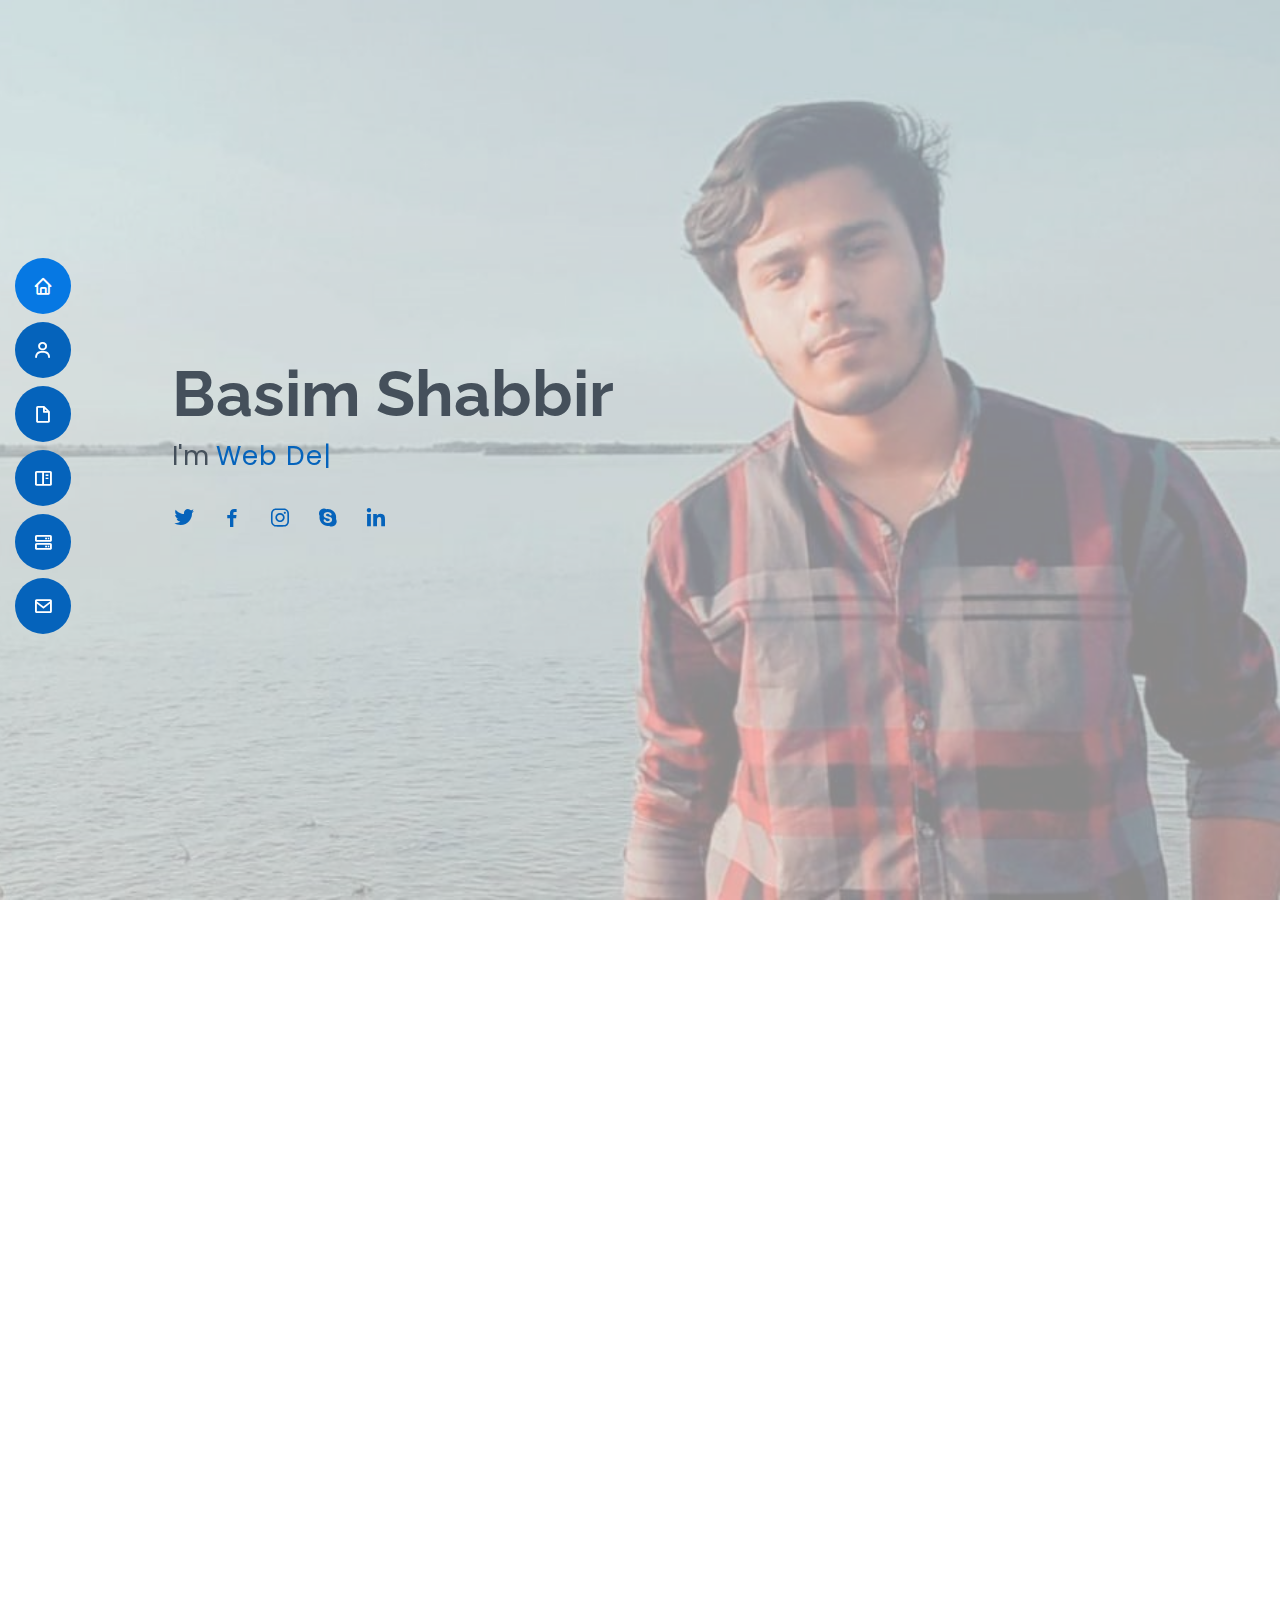
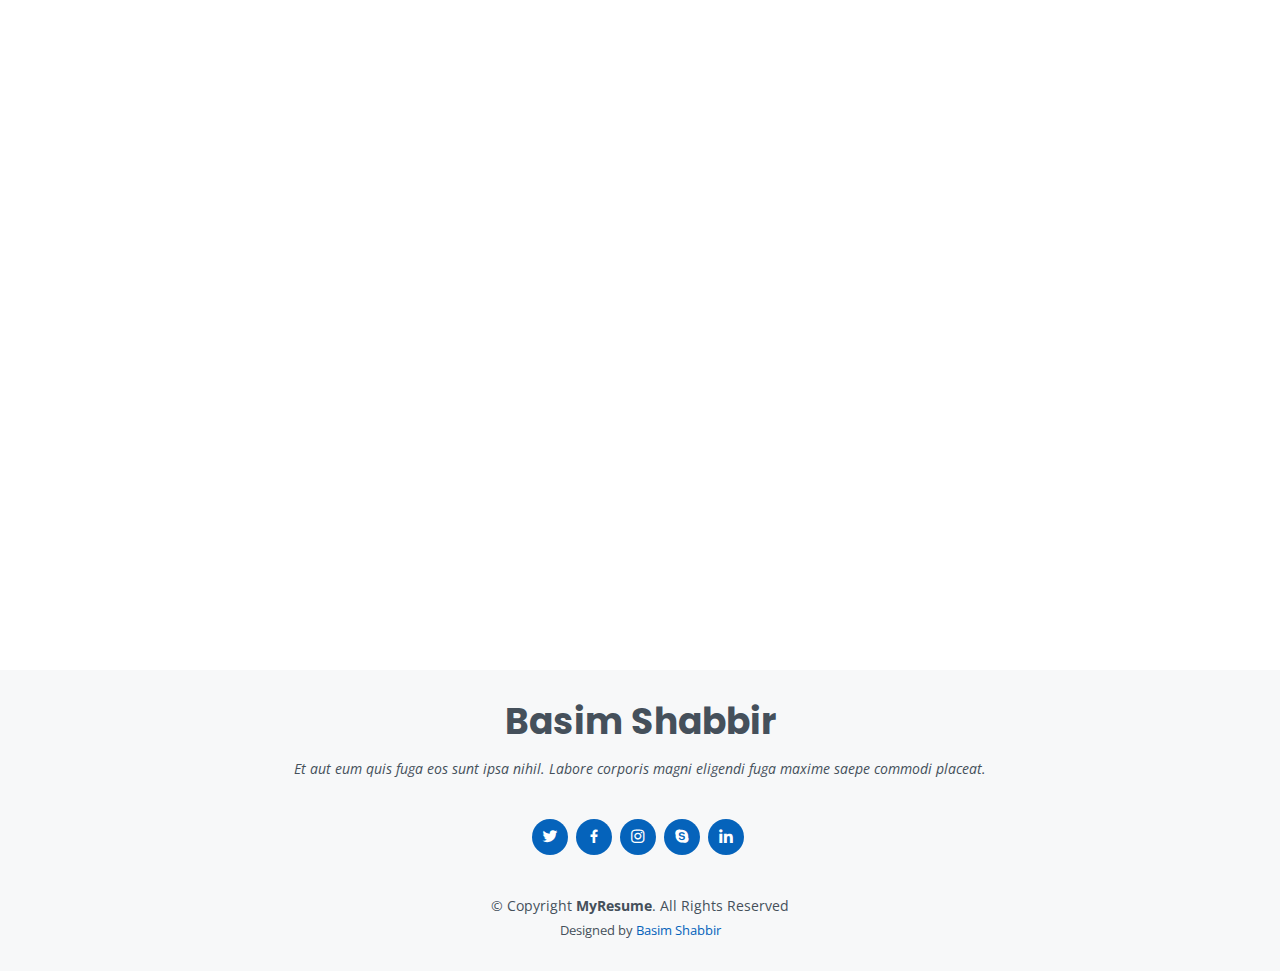
==== index.html @ b1218667 "initial commit" ====
<!DOCTYPE html>
<html lang="en">
  <head>
    <meta charset="utf-8" />
    <meta content="width=device-width, initial-scale=1.0" name="viewport" />

    <title>MyResume</title>
    <meta content="" name="description" />
    <meta content="" name="keywords" />

    <!-- Favicons -->
    <link href="assets/img/favicon.png" rel="icon" />
    <link href="assets/img/apple-touch-icon.png" rel="apple-touch-icon" />

    <!-- Google Fonts -->
    <link
      href="https://fonts.googleapis.com/css?family=Open+Sans:300,300i,400,400i,600,600i,700,700i|Raleway:300,300i,400,400i,500,500i,600,600i,700,700i|Poppins:300,300i,400,400i,500,500i,600,600i,700,700i"
      rel="stylesheet"
    />

    <!-- Vendor CSS Files -->
    <link href="assets/vendor/aos/aos.css" rel="stylesheet" />
    <link
      href="assets/vendor/bootstrap/css/bootstrap.min.css"
      rel="stylesheet"
    />
    <link
      href="assets/vendor/bootstrap-icons/bootstrap-icons.css"
      rel="stylesheet"
    />
    <link href="assets/vendor/boxicons/css/boxicons.min.css" rel="stylesheet" />
    <link
      href="assets/vendor/glightbox/css/glightbox.min.css"
      rel="stylesheet"
    />
    <link href="assets/vendor/swiper/swiper-bundle.min.css" rel="stylesheet" />

    <!-- Template Main CSS File -->
    <link href="assets/css/style.css" rel="stylesheet" />
  </head>

  <body>
    <!-- ======= Mobile nav toggle button ======= -->
    <!-- <button type="button" class="mobile-nav-toggle d-xl-none"><i class="bi bi-list mobile-nav-toggle"></i></button> -->
    <i class="bi bi-list mobile-nav-toggle d-lg-none"></i>
    <!-- ======= Header ======= -->
    <header id="header" class="d-flex flex-column justify-content-center">
      <nav id="navbar" class="navbar nav-menu">
        <ul>
          <li>
            <a href="#hero" class="nav-link scrollto active"
              ><i class="bx bx-home"></i> <span>Home</span></a
            >
          </li>
          <li>
            <a href="#about" class="nav-link scrollto"
              ><i class="bx bx-user"></i> <span>About</span></a
            >
          </li>
          <li>
            <a href="#resume" class="nav-link scrollto"
              ><i class="bx bx-file-blank"></i> <span>Resume</span></a
            >
          </li>
          <li>
            <a href="#portfolio" class="nav-link scrollto"
              ><i class="bx bx-book-content"></i> <span>Portfolio</span></a
            >
          </li>
          <li>
            <a href="#services" class="nav-link scrollto"
              ><i class="bx bx-server"></i> <span>Services</span></a
            >
          </li>
          <li>
            <a href="#contact" class="nav-link scrollto"
              ><i class="bx bx-envelope"></i> <span>Contact</span></a
            >
          </li>
        </ul>
      </nav>
      <!-- .nav-menu -->
    </header>
    <!-- End Header -->

    <!-- ======= Hero Section ======= -->
    <section id="hero" class="d-flex flex-column justify-content-center">
      <div class="container" data-aos="zoom-in" data-aos-delay="100">
        <h1>Basim Shabbir</h1>
        <p>
          I'm
          <span
            class="typed"
            data-typed-items="Web Designer., App Developer., Digital Marketer., Freelancer."
          ></span>
        </p>
        <div class="social-links">
          <a href="#" class="twitter"><i class="bx bxl-twitter"></i></a>
          <a href="#" class="facebook"><i class="bx bxl-facebook"></i></a>
          <a href="#" class="instagram"><i class="bx bxl-instagram"></i></a>
          <a href="#" class="google-plus"><i class="bx bxl-skype"></i></a>
          <a href="#" class="linkedin"><i class="bx bxl-linkedin"></i></a>
        </div>
      </div>
    </section>
    <!-- End Hero -->

    <main id="main">
      <!-- ======= About Section ======= -->
      <section id="about" class="about">
        <div class="container" data-aos="fade-up">
          <div class="section-title">
            <h2>About</h2>
            <p>
              Magnam dolores commodi suscipit. Necessitatibus eius consequatur
              ex aliquid fuga eum quidem. Sit sint consectetur velit. Quisquam
              quos quisquam cupiditate. Et nemo qui impedit suscipit alias ea.
              Quia fugiat sit in iste officiis commodi quidem hic quas.
            </p>
          </div>

          <div class="row">
            <div class="col-lg-4">
              <img src="assets/img/profile-img.jpg" class="img-fluid" alt="" />
            </div>
            <div class="col-lg-8 pt-4 pt-lg-0 content">
              <h3>App Developer &amp; Web Designer.</h3>
              <p class="fst-italic">
                Lorem ipsum dolor sit amet, consectetur adipiscing elit, sed do
                eiusmod tempor incididunt ut labore et dolore magna aliqua.
              </p>
              <div class="row">
                <div class="col-lg-6">
                  <ul>
                    <li>
                      <i class="bi bi-chevron-right"></i>
                      <strong>Birthday:</strong> <span>7 Nov 2002</span>
                    </li>
                    <li>
                      <i class="bi bi-chevron-right"></i>
                      <strong>Email:</strong> <span>mbasim465@gmail.com</span>
                    </li>
                    <li>
                      <i class="bi bi-chevron-right"></i>
                      <strong>Phone:</strong> <span>+92 3013438043</span>
                    </li>
                    <li>
                      <i class="bi bi-chevron-right"></i>
                      <strong>City:</strong> <span>R.Y.K, Pakistan</span>
                    </li>
                  </ul>
                </div>
                <div class="col-lg-6">
                  <ul>
                    <li>
                      <i class="bi bi-chevron-right"></i> <strong>Age:</strong>
                      <span>21</span>
                    </li>
                    <li>
                      <i class="bi bi-chevron-right"></i>
                      <strong>Degree:</strong> <span>ADCS</span>
                    </li>
                    <!-- <li><i class="bi bi-chevron-right"></i> <strong>PhEmailone:</strong> <span>email@example.com</span></li>  -->
                    <li>
                      <i class="bi bi-chevron-right"></i>
                      <strong>Freelance:</strong> <span>Available</span>
                    </li>
                  </ul>
                </div>
              </div>
              <p>
                Officiis eligendi itaque labore et dolorum mollitia officiis
                optio vero. Quisquam sunt adipisci omnis et ut. Nulla
                accusantium dolor incidunt officia tempore. Et eius omnis.
                Cupiditate ut dicta maxime officiis quidem quia. Sed et
                consectetur qui quia repellendus itaque neque. Aliquid amet
                quidem ut quaerat cupiditate. Ab et eum qui repellendus omnis
                culpa magni laudantium dolores.
              </p>
            </div>
          </div>
        </div>
      </section>
      <!-- End About Section -->

      <!-- ======= Facts Section ======= -->
      <section id="facts" class="facts">
        <div class="container" data-aos="fade-up">
          <div class="section-title">
            <h2>Facts</h2>
            <p>
              Magnam dolores commodi suscipit. Necessitatibus eius consequatur
              ex aliquid fuga eum quidem. Sit sint consectetur velit. Quisquam
              quos quisquam cupiditate. Et nemo qui impedit suscipit alias ea.
              Quia fugiat sit in iste officiis commodi quidem hic quas.
            </p>
          </div>

          <div class="row">
            <div class="col-lg-3 col-md-6">
              <div class="count-box">
                <i class="bi bi-emoji-smile"></i>
                <span
                  data-purecounter-start="0"
                  data-purecounter-end="232"
                  data-purecounter-duration="1"
                  class="purecounter"
                ></span>
                <p>Happy Clients</p>
              </div>
            </div>

            <div class="col-lg-3 col-md-6 mt-5 mt-md-0">
              <div class="count-box">
                <i class="bi bi-journal-richtext"></i>
                <span
                  data-purecounter-start="0"
                  data-purecounter-end="521"
                  data-purecounter-duration="1"
                  class="purecounter"
                ></span>
                <p>Projects</p>
              </div>
            </div>

            <div class="col-lg-3 col-md-6 mt-5 mt-lg-0">
              <div class="count-box">
                <i class="bi bi-headset"></i>
                <span
                  data-purecounter-start="0"
                  data-purecounter-end="1463"
                  data-purecounter-duration="1"
                  class="purecounter"
                ></span>
                <p>Hours Of Support</p>
              </div>
            </div>

            <div class="col-lg-3 col-md-6 mt-5 mt-lg-0">
              <div class="count-box">
                <i class="bi bi-award"></i>
                <span
                  data-purecounter-start="0"
                  data-purecounter-end="25"
                  data-purecounter-duration="1"
                  class="purecounter"
                ></span>
                <p>Awards</p>
              </div>
            </div>
          </div>
        </div>
      </section>
      <!-- End Facts Section -->

      <!-- ======= Skills Section ======= -->
      <section id="skills" class="skills section-bg">
        <div class="container" data-aos="fade-up">
          <div class="section-title">
            <h2>Skills</h2>
            <p>
              Magnam dolores commodi suscipit. Necessitatibus eius consequatur
              ex aliquid fuga eum quidem. Sit sint consectetur velit. Quisquam
              quos quisquam cupiditate. Et nemo qui impedit suscipit alias ea.
              Quia fugiat sit in iste officiis commodi quidem hic quas.
            </p>
          </div>

          <div class="row skills-content">
            <div class="col-lg-12">
              <div class="progress">
                <span class="skill">HTML <i class="val">100%</i></span>
                <div class="progress-bar-wrap">
                  <div
                    class="progress-bar"
                    role="progressbar"
                    aria-valuenow="100"
                    aria-valuemin="0"
                    aria-valuemax="100"
                  ></div>
                </div>
              </div>

              <div class="progress">
                <span class="skill">CSS <i class="val">80%</i></span>
                <div class="progress-bar-wrap">
                  <div
                    class="progress-bar"
                    role="progressbar"
                    aria-valuenow="80"
                    aria-valuemin="0"
                    aria-valuemax="100"
                  ></div>
                </div>
              </div>

              <div class="progress">
                <span class="skill">JavaScript <i class="val">65%</i></span>
                <div class="progress-bar-wrap">
                  <div
                    class="progress-bar"
                    role="progressbar"
                    aria-valuenow="65"
                    aria-valuemin="0"
                    aria-valuemax="100"
                  ></div>
                </div>
              </div>
            </div>
            <!--
          <div class="col-lg-6">

            <div class="progress">
              <span class="skill">PHP <i class="val">80%</i></span>
              <div class="progress-bar-wrap">
                <div class="progress-bar" role="progressbar" aria-valuenow="80" aria-valuemin="0" aria-valuemax="100"></div>
              </div>
            </div>

            <div class="progress">
              <span class="skill">WordPress/CMS <i class="val">90%</i></span>
              <div class="progress-bar-wrap">
                <div class="progress-bar" role="progressbar" aria-valuenow="90" aria-valuemin="0" aria-valuemax="100"></div>
              </div>
            </div>

            <div class="progress">
              <span class="skill">Photoshop <i class="val">55%</i></span>
              <div class="progress-bar-wrap">
                <div class="progress-bar" role="progressbar" aria-valuenow="55" aria-valuemin="0" aria-valuemax="100"></div>
              </div>
            </div>

          </div>
        -->
          </div>
        </div>
      </section>
      <!-- End Skills Section -->

      <!-- ======= Resume Section ======= -->
      <section id="resume" class="resume">
        <div class="container" data-aos="fade-up">
          <div class="section-title">
            <h2>Resume</h2>
            <p>
              Magnam dolores commodi suscipit. Necessitatibus eius consequatur
              ex aliquid fuga eum quidem. Sit sint consectetur velit. Quisquam
              quos quisquam cupiditate. Et nemo qui impedit suscipit alias ea.
              Quia fugiat sit in iste officiis commodi quidem hic quas.
            </p>
          </div>

          <div class="row">
            <div class="col-lg-6">
              <h3 class="resume-title">Sumary</h3>
              <div class="resume-item pb-0">
                <h4>Basim Shabbir</h4>
                <p>
                  <em
                    >Innovative and deadline-driven App Developer with 1.5+
                    years of experience designing and developing user-centered
                    digital/print marketing material from initial concept to
                    final, polished deliverable.</em
                  >
                </p>
                <ul>
                  <li>Gulshan-e-Usman, R.Y.K, Pakistan</li>
                  <li>+92 3013438043</li>
                  <li>mbasim465@gmail.com</li>
                </ul>
              </div>

              <h3 class="resume-title">Education</h3>
              <div class="resume-item">
                <h4>Master of App Dev. &amp; Web Design</h4>
                <h5>2024 - 2025</h5>
                <p><em>NGS Technologies, R.Y.K, Pakistan</em></p>
                <p>
                  Qui deserunt veniam. Et sed aliquam labore tempore sed
                  quisquam iusto autem sit. Ea vero voluptatum qui ut
                  dignissimos deleniti nerada porti sand markend
                </p>
              </div>
              <div class="resume-item">
                <h4>Bachelor of App Dev. &amp; Web Design</h4>
                <h5>2020 - 2024</h5>
                <p><em>NGS Technologies, R.Y.K, Pakistan</em></p>
                <p>
                  Quia nobis sequi est occaecati aut. Repudiandae et iusto quae
                  reiciendis et quis Eius vel ratione eius unde vitae rerum
                  voluptates asperiores voluptatem Earum molestiae consequatur
                  neque etlon sader mart dila
                </p>
              </div>
            </div>
            <div class="col-lg-6">
              <h3 class="resume-title">Professional Experience</h3>
              <div class="resume-item">
                <h4>Senior App Dev. specialist</h4>
                <h5>2024 - Present</h5>
                <p><em>ICR, R.Y.K, Pakistan </em></p>
                <ul>
                  <li>
                    Lead in the design, development, and implementation of the
                    app, layout, and production communication materials
                  </li>
                  <li>
                    Delegate tasks to the 7 members of the dev. team and provide
                    counsel on all aspects of the project.
                  </li>
                  <li>
                    Supervise the assessment of all app materials in order to
                    ensure quality and accuracy of the project
                  </li>
                  <li>
                    Oversee the efficient use of production project budgets
                    ranging from $2,000 - $25,000
                  </li>
                </ul>
              </div>
              <div class="resume-item">
                <h4>App Dev. specialist</h4>
                <h5>2022 - 2023</h5>
                <p><em>ICR, R.Y.K, Pakistan</em></p>
                <ul>
                  <li>
                    Developed numerous programs (logos, brochures,infographics,
                    presentations, and advertisements).
                  </li>
                  <li>
                    Managed up to 5 projects or tasks at a given time while
                    under pressure
                  </li>
                  <li>
                    Recommended and consulted with clients on the most
                    appropriate app design
                  </li>
                  <li>
                    Created 4+ programs presentations and proposals a month for
                    clients and account managers
                  </li>
                </ul>
              </div>
            </div>
          </div>
        </div>
      </section>
      <!-- End Resume Section -->

      <!-- ======= Portfolio Section ======= -->
      <section id="portfolio" class="portfolio section-bg">
        <div class="container" data-aos="fade-up">
          <div class="section-title">
            <h2>Portfolio</h2>
            <p>
              Magnam dolores commodi suscipit. Necessitatibus eius consequatur
              ex aliquid fuga eum quidem. Sit sint consectetur velit. Quisquam
              quos quisquam cupiditate. Et nemo qui impedit suscipit alias ea.
              Quia fugiat sit in iste officiis commodi quidem hic quas.
            </p>
          </div>

          <div class="row">
            <div
              class="col-lg-12 d-flex justify-content-center"
              data-aos="fade-up"
              data-aos-delay="100"
            >
              <ul id="portfolio-flters">
                <li data-filter="*" class="filter-active">All</li>
                <li data-filter=".filter-app">App</li>
                <li data-filter=".filter-card">Card</li>
                <li data-filter=".filter-web">Web</li>
              </ul>
            </div>
          </div>

          <div
            class="row portfolio-container"
            data-aos="fade-up"
            data-aos-delay="200"
          >
            <div class="col-lg-4 col-md-6 portfolio-item filter-app">
              <div class="portfolio-wrap">
                <img
                  src="assets/img/portfolio/portfolio-1.jpg"
                  class="img-fluid"
                  alt=""
                />
                <div class="portfolio-info">
                  <h4>App 1</h4>
                  <p>App</p>
                  <div class="portfolio-links">
                    <a
                      href="assets/img/portfolio/portfolio-1.jpg"
                      data-gallery="portfolioGallery"
                      class="portfolio-lightbox"
                      title="App 1"
                      ><i class="bx bx-plus"></i
                    ></a>
                    <a
                      href="portfolio-details.html"
                      class="portfolio-details-lightbox"
                      data-glightbox="type: external"
                      title="Portfolio Details"
                      ><i class="bx bx-link"></i
                    ></a>
                  </div>
                </div>
              </div>
            </div>

            <div class="col-lg-4 col-md-6 portfolio-item filter-web">
              <div class="portfolio-wrap">
                <img
                  src="assets/img/portfolio/portfolio-2.jpg"
                  class="img-fluid"
                  alt=""
                />
                <div class="portfolio-info">
                  <h4>Web 3</h4>
                  <p>Web</p>
                  <div class="portfolio-links">
                    <a
                      href="assets/img/portfolio/portfolio-2.jpg"
                      data-gallery="portfolioGallery"
                      class="portfolio-lightbox"
                      title="Web 3"
                      ><i class="bx bx-plus"></i
                    ></a>
                    <a
                      href="portfolio-details.html"
                      class="portfolio-details-lightbox"
                      data-glightbox="type: external"
                      title="Portfolio Details"
                      ><i class="bx bx-link"></i
                    ></a>
                  </div>
                </div>
              </div>
            </div>

            <div class="col-lg-4 col-md-6 portfolio-item filter-app">
              <div class="portfolio-wrap">
                <img
                  src="assets/img/portfolio/portfolio-3.jpg"
                  class="img-fluid"
                  alt=""
                />
                <div class="portfolio-info">
                  <h4>App 2</h4>
                  <p>App</p>
                  <div class="portfolio-links">
                    <a
                      href="assets/img/portfolio/portfolio-3.jpg"
                      data-gallery="portfolioGallery"
                      class="portfolio-lightbox"
                      title="App 2"
                      ><i class="bx bx-plus"></i
                    ></a>
                    <a
                      href="portfolio-details.html"
                      class="portfolio-details-lightbox"
                      data-glightbox="type: external"
                      title="Portfolio Details"
                      ><i class="bx bx-link"></i
                    ></a>
                  </div>
                </div>
              </div>
            </div>

            <div class="col-lg-4 col-md-6 portfolio-item filter-card">
              <div class="portfolio-wrap">
                <img
                  src="assets/img/portfolio/portfolio-4.jpg"
                  class="img-fluid"
                  alt=""
                />
                <div class="portfolio-info">
                  <h4>Card 2</h4>
                  <p>Card</p>
                  <div class="portfolio-links">
                    <a
                      href="assets/img/portfolio/portfolio-4.jpg"
                      data-gallery="portfolioGallery"
                      class="portfolio-lightbox"
                      title="Card 2"
                      ><i class="bx bx-plus"></i
                    ></a>
                    <a
                      href="portfolio-details.html"
                      class="portfolio-details-lightbox"
                      data-glightbox="type: external"
                      title="Portfolio Details"
                      ><i class="bx bx-link"></i
                    ></a>
                  </div>
                </div>
              </div>
            </div>

            <div class="col-lg-4 col-md-6 portfolio-item filter-web">
              <div class="portfolio-wrap">
                <img
                  src="assets/img/portfolio/portfolio-5.jpg"
                  class="img-fluid"
                  alt=""
                />
                <div class="portfolio-info">
                  <h4>Web 2</h4>
                  <p>Web</p>
                  <div class="portfolio-links">
                    <a
                      href="assets/img/portfolio/portfolio-5.jpg"
                      data-gallery="portfolioGallery"
                      class="portfolio-lightbox"
                      title="Web 2"
                      ><i class="bx bx-plus"></i
                    ></a>
                    <a
                      href="portfolio-details.html"
                      class="portfolio-details-lightbox"
                      data-glightbox="type: external"
                      title="Portfolio Details"
                      ><i class="bx bx-link"></i
                    ></a>
                  </div>
                </div>
              </div>
            </div>

            <div class="col-lg-4 col-md-6 portfolio-item filter-app">
              <div class="portfolio-wrap">
                <img
                  src="assets/img/portfolio/portfolio-6.jpg"
                  class="img-fluid"
                  alt=""
                />
                <div class="portfolio-info">
                  <h4>App 3</h4>
                  <p>App</p>
                  <div class="portfolio-links">
                    <a
                      href="assets/img/portfolio/portfolio-6.jpg"
                      data-gallery="portfolioGallery"
                      class="portfolio-lightbox"
                      title="App 3"
                      ><i class="bx bx-plus"></i
                    ></a>
                    <a
                      href="portfolio-details.html"
                      class="portfolio-details-lightbox"
                      data-glightbox="type: external"
                      title="Portfolio Details"
                      ><i class="bx bx-link"></i
                    ></a>
                  </div>
                </div>
              </div>
            </div>

            <div class="col-lg-4 col-md-6 portfolio-item filter-card">
              <div class="portfolio-wrap">
                <img
                  src="assets/img/portfolio/portfolio-7.jpg"
                  class="img-fluid"
                  alt=""
                />
                <div class="portfolio-info">
                  <h4>Card 1</h4>
                  <p>Card</p>
                  <div class="portfolio-links">
                    <a
                      href="assets/img/portfolio/portfolio-7.jpg"
                      data-gallery="portfolioGallery"
                      class="portfolio-lightbox"
                      title="Card 1"
                      ><i class="bx bx-plus"></i
                    ></a>
                    <a
                      href="portfolio-details.html"
                      class="portfolio-details-lightbox"
                      data-glightbox="type: external"
                      title="Portfolio Details"
                      ><i class="bx bx-link"></i
                    ></a>
                  </div>
                </div>
              </div>
            </div>

            <div class="col-lg-4 col-md-6 portfolio-item filter-card">
              <div class="portfolio-wrap">
                <img
                  src="assets/img/portfolio/portfolio-8.jpg"
                  class="img-fluid"
                  alt=""
                />
                <div class="portfolio-info">
                  <h4>Card 3</h4>
                  <p>Card</p>
                  <div class="portfolio-links">
                    <a
                      href="assets/img/portfolio/portfolio-8.jpg"
                      data-gallery="portfolioGallery"
                      class="portfolio-lightbox"
                      title="Card 3"
                      ><i class="bx bx-plus"></i
                    ></a>
                    <a
                      href="portfolio-details.html"
                      class="portfolio-details-lightbox"
                      data-glightbox="type: external"
                      title="Portfolio Details"
                      ><i class="bx bx-link"></i
                    ></a>
                  </div>
                </div>
              </div>
            </div>

            <div class="col-lg-4 col-md-6 portfolio-item filter-web">
              <div class="portfolio-wrap">
                <img
                  src="assets/img/portfolio/portfolio-9.jpg"
                  class="img-fluid"
                  alt=""
                />
                <div class="portfolio-info">
                  <h4>Web 3</h4>
                  <p>Web</p>
                  <div class="portfolio-links">
                    <a
                      href="assets/img/portfolio/portfolio-9.jpg"
                      data-gallery="portfolioGallery"
                      class="portfolio-lightbox"
                      title="Web 3"
                      ><i class="bx bx-plus"></i
                    ></a>
                    <a
                      href="portfolio-details.html"
                      class="portfolio-details-lightbox"
                      data-glightbox="type: external"
                      title="Portfolio Details"
                      ><i class="bx bx-link"></i
                    ></a>
                  </div>
                </div>
              </div>
            </div>
          </div>
        </div>
      </section>
      <!-- End Portfolio Section -->

      <!-- ======= Services Section ======= -->
      <section id="services" class="services">
        <div class="container" data-aos="fade-up">
          <div class="section-title">
            <h2>Services</h2>
            <p>
              Magnam dolores commodi suscipit. Necessitatibus eius consequatur
              ex aliquid fuga eum quidem. Sit sint consectetur velit. Quisquam
              quos quisquam cupiditate. Et nemo qui impedit suscipit alias ea.
              Quia fugiat sit in iste officiis commodi quidem hic quas.
            </p>
          </div>

          <div class="row">
            <div
              class="col-lg-4 col-md-6 d-flex align-items-stretch"
              data-aos="zoom-in"
              data-aos-delay="100"
            >
              <div class="icon-box iconbox-blue">
                <div class="icon">
                  <svg
                    width="100"
                    height="100"
                    viewBox="0 0 600 600"
                    xmlns="http://www.w3.org/2000/svg"
                  >
                    <path
                      stroke="none"
                      stroke-width="0"
                      fill="#f5f5f5"
                      d="M300,521.0016835830174C376.1290562159157,517.8887921683347,466.0731472004068,529.7835943286574,510.70327084640275,468.03025145048787C554.3714126377745,407.6079735673963,508.03601936045806,328.9844924480964,491.2728898941984,256.3432110539036C474.5976632858925,184.082847569629,479.9380746630129,96.60480741107993,416.23090153303,58.64404602377083C348.86323505073057,18.502131276798302,261.93793281208167,40.57373210992963,193.5410806939664,78.93577620505333C130.42746243093433,114.334589627462,98.30271207620316,179.96522072025542,76.75703585869454,249.04625023123273C51.97151888228291,328.5150500222984,13.704378332031375,421.85034740162234,66.52175969318436,486.19268352777647C119.04800174914682,550.1803526380478,217.28368757567262,524.383925680826,300,521.0016835830174"
                    ></path>
                  </svg>
                  <i class="bx bxl-dribbble"></i>
                </div>
                <h4><a href="">Games</a></h4>
                <p>
                  Voluptatum deleniti atque corrupti quos dolores et quas
                  molestias excepturi
                </p>
              </div>
            </div>

            <div
              class="col-lg-4 col-md-6 d-flex align-items-stretch mt-4 mt-md-0"
              data-aos="zoom-in"
              data-aos-delay="200"
            >
              <div class="icon-box iconbox-orange">
                <div class="icon">
                  <svg
                    width="100"
                    height="100"
                    viewBox="0 0 600 600"
                    xmlns="http://www.w3.org/2000/svg"
                  >
                    <path
                      stroke="none"
                      stroke-width="0"
                      fill="#f5f5f5"
                      d="M300,582.0697525312426C382.5290701553225,586.8405444964366,449.9789794690241,525.3245884688669,502.5850820975895,461.55621195738473C556.606425686781,396.0723002908107,615.8543463187945,314.28637112970534,586.6730223649479,234.56875336149918C558.9533121215079,158.8439757836574,454.9685369536778,164.00468322053177,381.49747125262974,130.76875717737553C312.15926192815925,99.40240125094834,248.97055460311594,18.661163978235184,179.8680185752513,50.54337015887873C110.5421016452524,82.52863877960104,119.82277516462835,180.83849132639028,109.12597500060166,256.43424936330496C100.08760227029461,320.3096726198365,92.17705696193138,384.0621239912766,124.79988738764834,439.7174275375508C164.83382741302287,508.01625554203684,220.96474134820875,577.5009287672846,300,582.0697525312426"
                    ></path>
                  </svg>
                  <i class="bx bx-file"></i>
                </div>
                <h4><a href="">Web Designs</a></h4>
                <p>
                  Duis aute irure dolor in reprehenderit in voluptate velit esse
                  cillum dolore
                </p>
              </div>
            </div>

            <div
              class="col-lg-4 col-md-6 d-flex align-items-stretch mt-4 mt-lg-0"
              data-aos="zoom-in"
              data-aos-delay="300"
            >
              <div class="icon-box iconbox-pink">
                <div class="icon">
                  <svg
                    width="100"
                    height="100"
                    viewBox="0 0 600 600"
                    xmlns="http://www.w3.org/2000/svg"
                  >
                    <path
                      stroke="none"
                      stroke-width="0"
                      fill="#f5f5f5"
                      d="M300,541.5067337569781C382.14930387511276,545.0595476570109,479.8736841581634,548.3450877840088,526.4010558755058,480.5488172755941C571.5218469581645,414.80211281144784,517.5187510058486,332.0715597781072,496.52539010469104,255.14436215662573C477.37192572678356,184.95920475031193,473.57363656557914,105.61284051026155,413.0603344069578,65.22779650032875C343.27470386102294,18.654635553484475,251.2091493199835,5.337323636656869,175.0934190732945,40.62881213300186C97.87086631185822,76.43348514350839,51.98124368387456,156.15599469081315,36.44837278890362,239.84606092416172C21.716077023791087,319.22268207091537,43.775223500013084,401.1760424656574,96.891909868211,461.97329694683043C147.22146801428983,519.5804099606455,223.5754009179313,538.201503339737,300,541.5067337569781"
                    ></path>
                  </svg>
                  <i class="bx bx-tachometer"></i>
                </div>
                <h4><a href="">Marketing</a></h4>
                <p>
                  Excepteur sint occaecat cupidatat non proident, sunt in culpa
                  qui officia
                </p>
              </div>
            </div>

            <div
              class="col-lg-4 col-md-6 d-flex align-items-stretch mt-4"
              data-aos="zoom-in"
              data-aos-delay="100"
            >
              <div class="icon-box iconbox-yellow">
                <div class="icon">
                  <svg
                    width="100"
                    height="100"
                    viewBox="0 0 600 600"
                    xmlns="http://www.w3.org/2000/svg"
                  >
                    <path
                      stroke="none"
                      stroke-width="0"
                      fill="#f5f5f5"
                      d="M300,503.46388370962813C374.79870501325706,506.71871716319447,464.8034551963731,527.1746412648533,510.4981551193396,467.86667711651364C555.9287308511215,408.9015244558933,512.6030010748507,327.5744911775523,490.211057578863,256.5855673507754C471.097692560561,195.9906835881958,447.69079081568157,138.11976852964426,395.19560036434837,102.3242989838813C329.3053358748298,57.3949838291264,248.02791733380457,8.279543830951368,175.87071277845988,42.242879143198664C103.41431057327972,76.34704239035025,93.79494320519305,170.9812938413882,81.28167332365135,250.07896920659033C70.17666984294237,320.27484674793965,64.84698225790005,396.69656628748305,111.28512138212992,450.4950937839243C156.20124167950087,502.5303643271138,231.32542653798444,500.4755392045468,300,503.46388370962813"
                    ></path>
                  </svg>
                  <i class="bx bx-layer"></i>
                </div>
                <h4><a href="">SEO</a></h4>
                <p>
                  At vero eos et accusamus et iusto odio dignissimos ducimus qui
                  blanditiis
                </p>
              </div>
            </div>

            <div
              class="col-lg-4 col-md-6 d-flex align-items-stretch mt-4"
              data-aos="zoom-in"
              data-aos-delay="200"
            >
              <div class="icon-box iconbox-red">
                <div class="icon">
                  <svg
                    width="100"
                    height="100"
                    viewBox="0 0 600 600"
                    xmlns="http://www.w3.org/2000/svg"
                  >
                    <path
                      stroke="none"
                      stroke-width="0"
                      fill="#f5f5f5"
                      d="M300,532.3542879108572C369.38199826031484,532.3153073249985,429.10787420159085,491.63046689027357,474.5244479745417,439.17860296908856C522.8885846962883,383.3225815378663,569.1668002868075,314.3205725914397,550.7432151929288,242.7694973846089C532.6665558377875,172.5657663291529,456.2379748765914,142.6223662098291,390.3689995646985,112.34683881706744C326.66090330228417,83.06452184765237,258.84405631176094,53.51806209861945,193.32584062364296,78.48882559362697C121.61183558270385,105.82097193414197,62.805066853699245,167.19869350419734,48.57481801355237,242.6138429142374C34.843463184063346,315.3850353017275,76.69343916112496,383.4422959591041,125.22947124332185,439.3748458443577C170.7312796277747,491.8107796887764,230.57421082200815,532.3932930995766,300,532.3542879108572"
                    ></path>
                  </svg>
                  <i class="bx bx-slideshow"></i>
                </div>
                <h4><a href="">Editing</a></h4>
                <p>
                  Quis consequatur saepe eligendi voluptatem consequatur dolor
                  consequuntur
                </p>
              </div>
            </div>

            <div
              class="col-lg-4 col-md-6 d-flex align-items-stretch mt-4"
              data-aos="zoom-in"
              data-aos-delay="300"
            >
              <div class="icon-box iconbox-teal">
                <div class="icon">
                  <svg
                    width="100"
                    height="100"
                    viewBox="0 0 600 600"
                    xmlns="http://www.w3.org/2000/svg"
                  >
                    <path
                      stroke="none"
                      stroke-width="0"
                      fill="#f5f5f5"
                      d="M300,566.797414625762C385.7384707136149,576.1784315230908,478.7894351017131,552.8928747891023,531.9192734346935,484.94944893311C584.6109503024035,417.5663521118492,582.489472248146,322.67544863468447,553.9536738515405,242.03673114598146C529.1557734026468,171.96086150256528,465.24506316201064,127.66468636344209,395.9583748389544,100.7403814666027C334.2173773831606,76.7482773500951,269.4350130405921,84.62216499799875,207.1952322260088,107.2889140133804C132.92018162631612,134.33871894543012,41.79353780512637,160.00259165414826,22.644507872594943,236.69541883565114C3.319112789854554,314.0945973066697,72.72355303640163,379.243833228382,124.04198916343866,440.3218312028393C172.9286146004772,498.5055451809895,224.45579914871206,558.5317968840102,300,566.797414625762"
                    ></path>
                  </svg>
                  <i class="bx bx-arch"></i>
                </div>
                <h4><a href="">Travel</a></h4>
                <p>
                  Modi nostrum vel laborum. Porro fugit error sit minus sapiente
                  sit aspernatur
                </p>
              </div>
            </div>
          </div>
        </div>
      </section>
      <!-- End Services Section -->

      <!-- ======= Testimonials Section ======= -->
      <section id="testimonials" class="testimonials section-bg">
        <div class="container" data-aos="fade-up">
          <div class="section-title">
            <h2>Testimonials</h2>
          </div>

          <div
            class="testimonials-slider swiper"
            data-aos="fade-up"
            data-aos-delay="100"
          >
            <div class="swiper-wrapper">
              <div class="swiper-slide">
                <div class="testimonial-item">
                  <img
                    src="assets/img/testimonials/testimonials-1.jpg"
                    class="testimonial-img"
                    alt=""
                  />
                  <h3>Saul Goodman</h3>
                  <h4>Ceo &amp; Founder</h4>
                  <p>
                    <i class="bx bxs-quote-alt-left quote-icon-left"></i>
                    Proin iaculis purus consequat sem cure digni ssim donec
                    porttitora entum suscipit rhoncus. Accusantium quam,
                    ultricies eget id, aliquam eget nibh et. Maecen aliquam,
                    risus at semper.
                    <i class="bx bxs-quote-alt-right quote-icon-right"></i>
                  </p>
                </div>
              </div>
              <!-- End testimonial item -->

              <div class="swiper-slide">
                <div class="testimonial-item">
                  <img
                    src="assets/img/testimonials/testimonials-2.jpg"
                    class="testimonial-img"
                    alt=""
                  />
                  <h3>Sara Wilsson</h3>
                  <h4>Designer</h4>
                  <p>
                    <i class="bx bxs-quote-alt-left quote-icon-left"></i>
                    Export tempor illum tamen malis malis eram quae irure esse
                    labore quem cillum quid cillum eram malis quorum velit fore
                    eram velit sunt aliqua noster fugiat irure amet legam anim
                    culpa.
                    <i class="bx bxs-quote-alt-right quote-icon-right"></i>
                  </p>
                </div>
              </div>
              <!-- End testimonial item -->

              <div class="swiper-slide">
                <div class="testimonial-item">
                  <img
                    src="assets/img/testimonials/testimonials-3.jpg"
                    class="testimonial-img"
                    alt=""
                  />
                  <h3>Jena Karlis</h3>
                  <h4>Store Owner</h4>
                  <p>
                    <i class="bx bxs-quote-alt-left quote-icon-left"></i>
                    Enim nisi quem export duis labore cillum quae magna enim
                    sint quorum nulla quem veniam duis minim tempor labore quem
                    eram duis noster aute amet eram fore quis sint minim.
                    <i class="bx bxs-quote-alt-right quote-icon-right"></i>
                  </p>
                </div>
              </div>
              <!-- End testimonial item -->

              <div class="swiper-slide">
                <div class="testimonial-item">
                  <img
                    src="assets/img/testimonials/testimonials-4.jpg"
                    class="testimonial-img"
                    alt=""
                  />
                  <h3>Matt Brandon</h3>
                  <h4>Freelancer</h4>
                  <p>
                    <i class="bx bxs-quote-alt-left quote-icon-left"></i>
                    Fugiat enim eram quae cillum dolore dolor amet nulla culpa
                    multos export minim fugiat minim velit minim dolor enim duis
                    veniam ipsum anim magna sunt elit fore quem dolore labore
                    illum veniam.
                    <i class="bx bxs-quote-alt-right quote-icon-right"></i>
                  </p>
                </div>
              </div>
              <!-- End testimonial item -->

              <div class="swiper-slide">
                <div class="testimonial-item">
                  <img
                    src="assets/img/testimonials/testimonials-5.jpg"
                    class="testimonial-img"
                    alt=""
                  />
                  <h3>John Larson</h3>
                  <h4>Entrepreneur</h4>
                  <p>
                    <i class="bx bxs-quote-alt-left quote-icon-left"></i>
                    Quis quorum aliqua sint quem legam fore sunt eram irure
                    aliqua veniam tempor noster veniam enim culpa labore duis
                    sunt culpa nulla illum cillum fugiat legam esse veniam culpa
                    fore nisi cillum quid.
                    <i class="bx bxs-quote-alt-right quote-icon-right"></i>
                  </p>
                </div>
              </div>
              <!-- End testimonial item -->
            </div>
            <div class="swiper-pagination"></div>
          </div>
        </div>
      </section>
      <!-- End Testimonials Section -->

      <!-- ======= Contact Section ======= -->
      <section id="contact" class="contact">
        <div class="container" data-aos="fade-up">
          <div class="section-title">
            <h2>Contact</h2>
          </div>

          <div class="row mt-1">
            <div class="col-lg-4">
              <div class="info">
                <div class="address">
                  <i class="bi bi-geo-alt"></i>
                  <h4>Location:</h4>
                  <p>16/C #1 block/W Gulshan-e-Usman, R.Y.K, Pakistan</p>
                </div>

                <div class="email">
                  <i class="bi bi-envelope"></i>
                  <h4>Email:</h4>
                  <p>mbasim465@gmail.com</p>
                </div>

                <div class="phone">
                  <i class="bi bi-phone"></i>
                  <h4>Call:</h4>
                  <p>+92 3013438043</p>
                </div>
              </div>
            </div>

            <div class="col-lg-8 mt-5 mt-lg-0">
              <form
                action="forms/contact.php"
                method="post"
                role="form"
                class="php-email-form"
              >
                <div class="row">
                  <div class="col-md-6 form-group">
                    <input
                      type="text"
                      name="name"
                      class="form-control"
                      id="name"
                      placeholder="Your Name"
                      required
                    />
                  </div>
                  <div class="col-md-6 form-group mt-3 mt-md-0">
                    <input
                      type="email"
                      class="form-control"
                      name="email"
                      id="email"
                      placeholder="Your Email"
                      required
                    />
                  </div>
                </div>
                <div class="form-group mt-3">
                  <input
                    type="text"
                    class="form-control"
                    name="subject"
                    id="subject"
                    placeholder="Subject"
                    required
                  />
                </div>
                <div class="form-group mt-3">
                  <textarea
                    class="form-control"
                    name="message"
                    rows="5"
                    placeholder="Message"
                    required
                  ></textarea>
                </div>
                <div class="my-3">
                  <div class="loading">Loading</div>
                  <div class="error-message"></div>
                  <div class="sent-message">
                    Your message has been sent. Thank you!
                  </div>
                </div>
                <div class="text-center">
                  <button type="submit">Send Message</button>
                </div>
              </form>
            </div>
          </div>
        </div>
      </section>
      <!-- End Contact Section -->
    </main>
    <!-- End #main -->

    <!-- ======= Footer ======= -->
    <footer id="footer">
      <div class="container">
        <h3>Basim Shabbir</h3>
        <p>
          Et aut eum quis fuga eos sunt ipsa nihil. Labore corporis magni
          eligendi fuga maxime saepe commodi placeat.
        </p>
        <div class="social-links">
          <a href="#" class="twitter"><i class="bx bxl-twitter"></i></a>
          <a href="#" class="facebook"><i class="bx bxl-facebook"></i></a>
          <a href="#" class="instagram"><i class="bx bxl-instagram"></i></a>
          <a href="#" class="google-plus"><i class="bx bxl-skype"></i></a>
          <a href="#" class="linkedin"><i class="bx bxl-linkedin"></i></a>
        </div>
        <div class="copyright">
          &copy; Copyright <strong><span>MyResume</span></strong
          >. All Rights Reserved
        </div>
        <div class="credits">Designed by <a href="">Basim Shabbir</a></div>
      </div>
    </footer>
    <!-- End Footer -->

    <div id="preloader"></div>
    <a
      href="#"
      class="back-to-top d-flex align-items-center justify-content-center"
      ><i class="bi bi-arrow-up-short"></i
    ></a>

    <!-- Vendor JS Files -->
    <script src="assets/vendor/purecounter/purecounter_vanilla.js"></script>
    <script src="assets/vendor/aos/aos.js"></script>
    <script src="assets/vendor/bootstrap/js/bootstrap.bundle.min.js"></script>
    <script src="assets/vendor/glightbox/js/glightbox.min.js"></script>
    <script src="assets/vendor/isotope-layout/isotope.pkgd.min.js"></script>
    <script src="assets/vendor/swiper/swiper-bundle.min.js"></script>
    <script src="assets/vendor/typed.js/typed.umd.js"></script>
    <script src="assets/vendor/waypoints/noframework.waypoints.js"></script>
    <script src="assets/vendor/php-email-form/validate.js"></script>

    <!-- Template Main JS File -->
    <script src="assets/js/main.js"></script>
  </body>
</html>
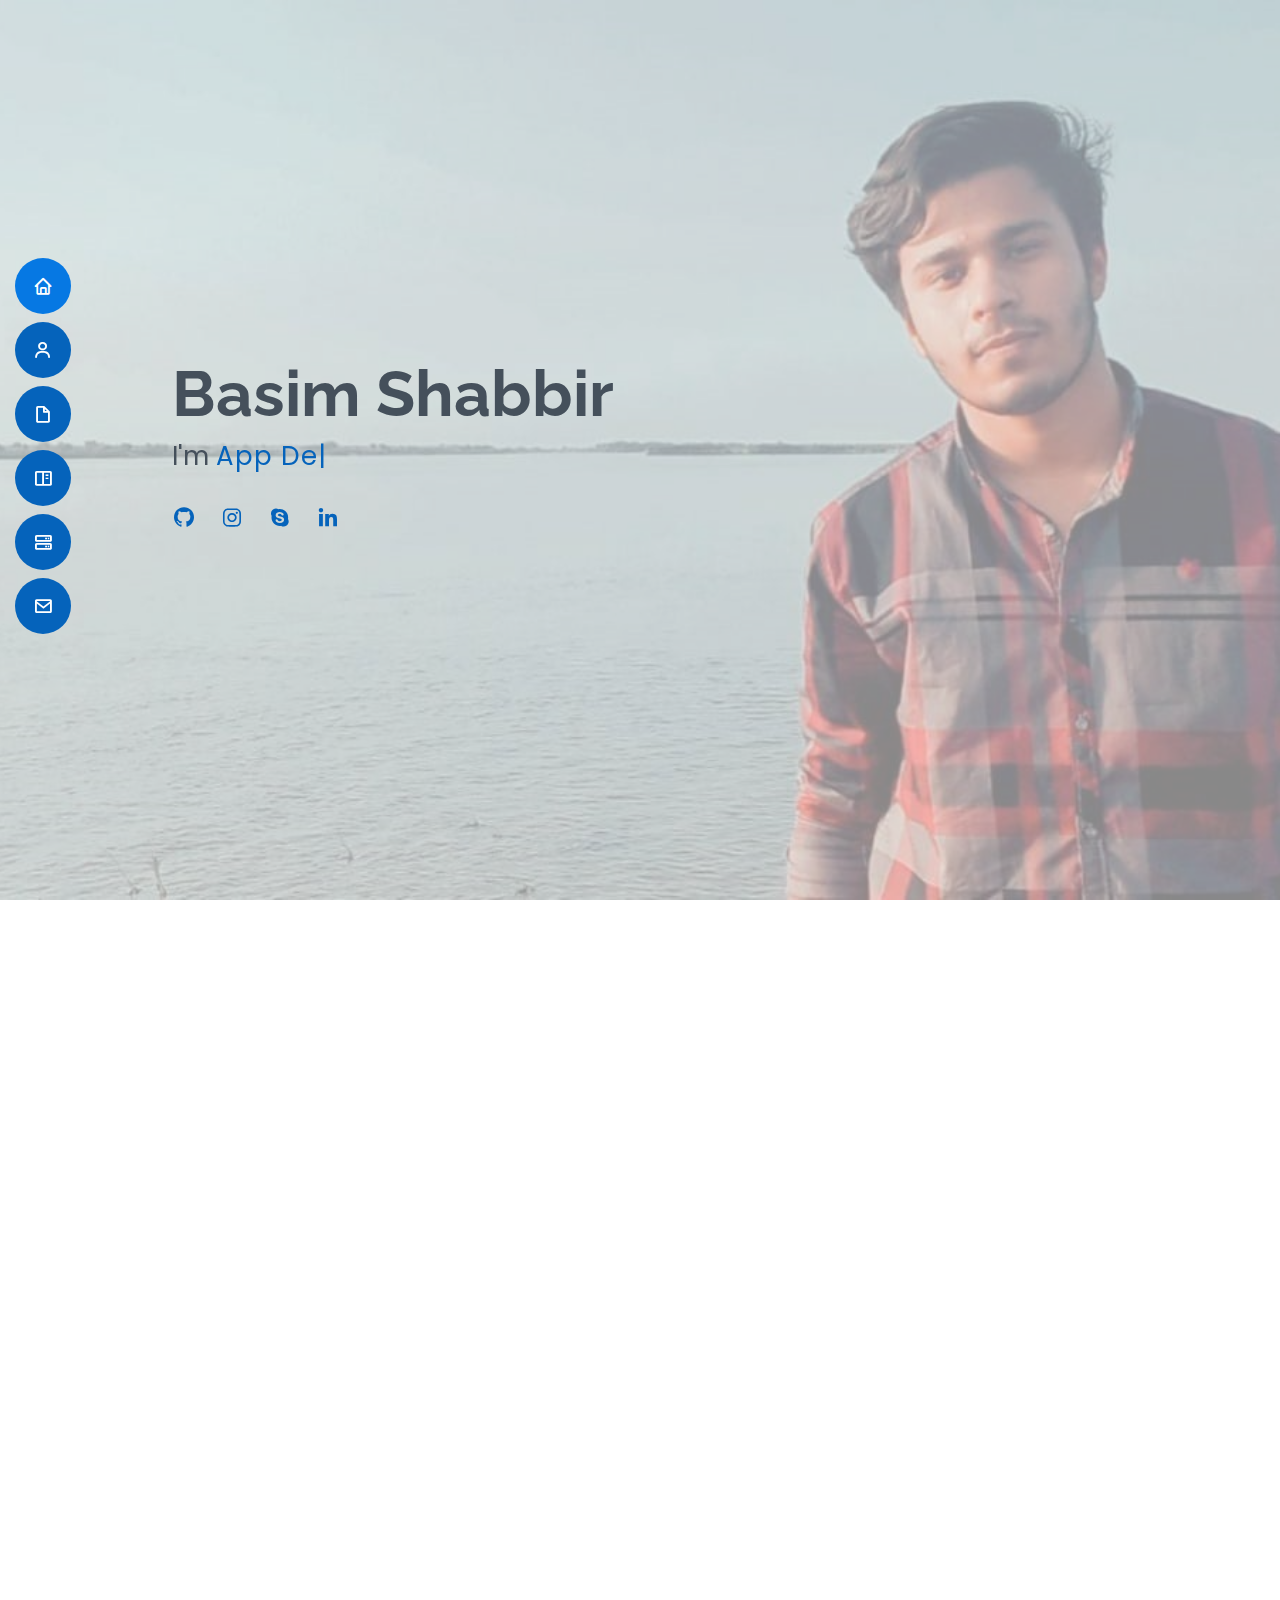
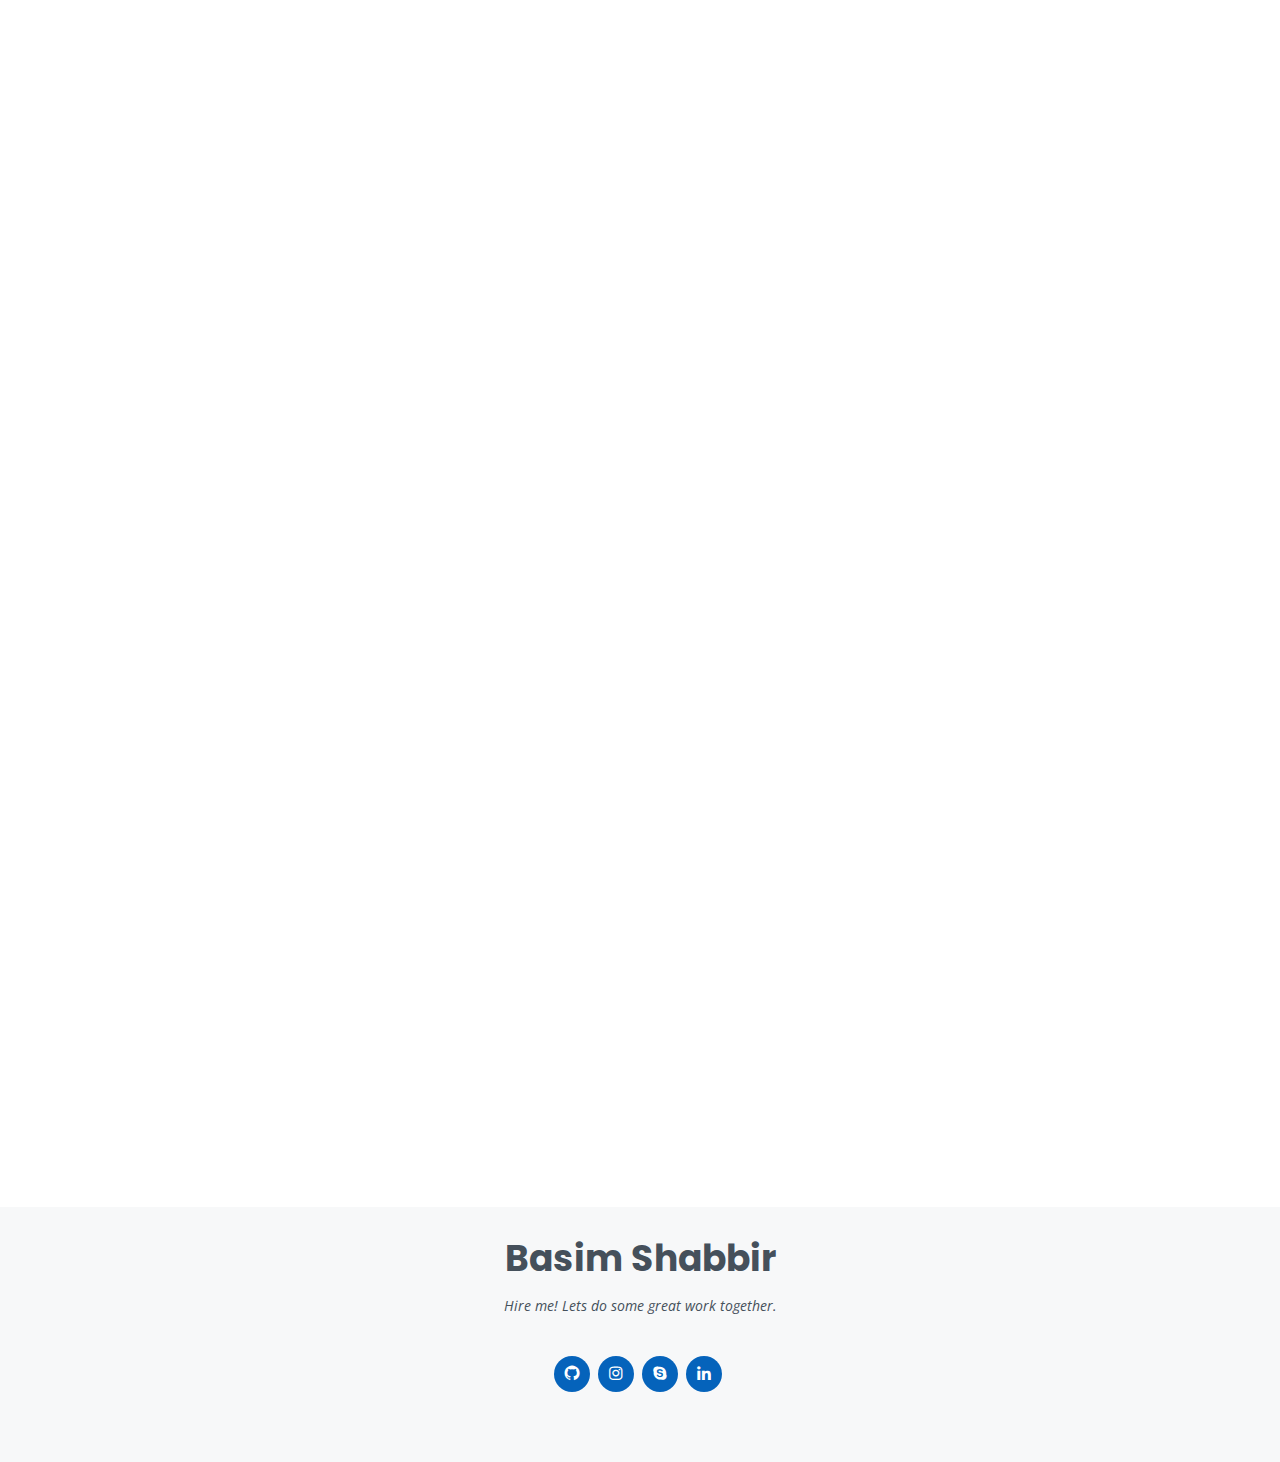
==== commit 59c9133d: "Update Portfolio" ====
--- a/index.html
+++ b/index.html
@@ -15,24 +15,20 @@
     <!-- Google Fonts -->
     <link
       href="https://fonts.googleapis.com/css?family=Open+Sans:300,300i,400,400i,600,600i,700,700i|Raleway:300,300i,400,400i,500,500i,600,600i,700,700i|Poppins:300,300i,400,400i,500,500i,600,600i,700,700i"
-      rel="stylesheet"
-    />
+      rel="stylesheet" />
 
     <!-- Vendor CSS Files -->
     <link href="assets/vendor/aos/aos.css" rel="stylesheet" />
     <link
       href="assets/vendor/bootstrap/css/bootstrap.min.css"
-      rel="stylesheet"
-    />
+      rel="stylesheet" />
     <link
       href="assets/vendor/bootstrap-icons/bootstrap-icons.css"
-      rel="stylesheet"
-    />
+      rel="stylesheet" />
     <link href="assets/vendor/boxicons/css/boxicons.min.css" rel="stylesheet" />
     <link
       href="assets/vendor/glightbox/css/glightbox.min.css"
-      rel="stylesheet"
-    />
+      rel="stylesheet" />
     <link href="assets/vendor/swiper/swiper-bundle.min.css" rel="stylesheet" />
 
     <!-- Template Main CSS File -->
@@ -91,15 +87,28 @@
           I'm
           <span
             class="typed"
-            data-typed-items="Web Designer., App Developer., Digital Marketer., Freelancer."
-          ></span>
+            data-typed-items="App Developer., Freelancer.,React Native Expert.,"></span>
         </p>
         <div class="social-links">
-          <a href="#" class="twitter"><i class="bx bxl-twitter"></i></a>
-          <a href="#" class="facebook"><i class="bx bxl-facebook"></i></a>
-          <a href="#" class="instagram"><i class="bx bxl-instagram"></i></a>
-          <a href="#" class="google-plus"><i class="bx bxl-skype"></i></a>
-          <a href="#" class="linkedin"><i class="bx bxl-linkedin"></i></a>
+          <!-- <a href="#" class="twitter"><i class="bx bxl-twitter"></i></a> -->
+          <a href="https://github.com/Basim47" class="github"
+            ><i class="bx bxl-github"></i
+          ></a>
+          <a
+            href="https://www.instagram.com/_chaudharybasim?igsh=MTg5ZG82Mnp0OXNjdQ=="
+            class="instagram"
+            ><i class="bx bxl-instagram"></i
+          ></a>
+          <a
+            href="https://join.skype.com/invite/sbR5dydiELwm"
+            class="google-plus"
+            ><i class="bx bxl-skype"></i
+          ></a>
+          <a
+            href="https://www.linkedin.com/in/basim-shabbir-497a202b7?utm_source=share&utm_campaign=share_via&utm_content=profile&utm_medium=android_app"
+            class="linkedin"
+            ><i class="bx bxl-linkedin"></i
+          ></a>
         </div>
       </div>
     </section>
@@ -112,10 +121,15 @@
           <div class="section-title">
             <h2>About</h2>
             <p>
-              Magnam dolores commodi suscipit. Necessitatibus eius consequatur
-              ex aliquid fuga eum quidem. Sit sint consectetur velit. Quisquam
-              quos quisquam cupiditate. Et nemo qui impedit suscipit alias ea.
-              Quia fugiat sit in iste officiis commodi quidem hic quas.
+              I pursued an associate's degree in computer science at Concordia
+              College, where I learned the fundamentals of programming, data
+              structures, algorithms, and software engineering. I have a passion
+              for mobile app development, and I am always eager to learn new
+              skills and technologies that can help me improve my app
+              development skills. My goal is to become a proficient and
+              professional mobile app developer, who can create innovative and
+              user-friendly mobile applications that solve real-world problems
+              and meet customer needs.
             </p>
           </div>
 
@@ -124,10 +138,12 @@
               <img src="assets/img/profile-img.jpg" class="img-fluid" alt="" />
             </div>
             <div class="col-lg-8 pt-4 pt-lg-0 content">
-              <h3>App Developer &amp; Web Designer.</h3>
+              <h3>Android App Developer &amp; Freelancer.</h3>
               <p class="fst-italic">
-                Lorem ipsum dolor sit amet, consectetur adipiscing elit, sed do
-                eiusmod tempor incididunt ut labore et dolore magna aliqua.
+                Passionate Android App Developer, using
+                React-Native,JavaScript,Redux,and AndroidStudio to build all
+                aspects of user experience and user interface for client-facing
+                landing screens.
               </p>
               <div class="row">
                 <div class="col-lg-6">
@@ -142,11 +158,12 @@
                     </li>
                     <li>
                       <i class="bi bi-chevron-right"></i>
-                      <strong>Phone:</strong> <span>+92 3013438043</span>
+                      <strong>Phone:</strong> <span>+92 310 6039097</span>
                     </li>
                     <li>
                       <i class="bi bi-chevron-right"></i>
-                      <strong>City:</strong> <span>R.Y.K, Pakistan</span>
+                      <strong>City:</strong>
+                      <span>Rahim Yar Khan, Pakistan</span>
                     </li>
                   </ul>
                 </div>
@@ -169,13 +186,16 @@
                 </div>
               </div>
               <p>
-                Officiis eligendi itaque labore et dolorum mollitia officiis
-                optio vero. Quisquam sunt adipisci omnis et ut. Nulla
-                accusantium dolor incidunt officia tempore. Et eius omnis.
-                Cupiditate ut dicta maxime officiis quidem quia. Sed et
-                consectetur qui quia repellendus itaque neque. Aliquid amet
-                quidem ut quaerat cupiditate. Ab et eum qui repellendus omnis
-                culpa magni laudantium dolores.
+                As a React Native Developer at VirtueNetz Limited, I create and
+                maintain mobile applications for various clients, using
+                JavaScript, TypeScript, and React Native. I work with a team of
+                experienced developers and designers, and I contribute to the
+                app development process from design to deployment. I have been
+                involved in several projects, such as building a social media
+                app, an e-commerce app, and a fitness app, using React Native
+                and TypeScript. I have also learned how to use tools and
+                frameworks such as Firebase, Expo, and React Navigation, to
+                enhance the app functionality and user experience.
               </p>
             </div>
           </div>
@@ -184,7 +204,7 @@
       <!-- End About Section -->
 
       <!-- ======= Facts Section ======= -->
-      <section id="facts" class="facts">
+      <!-- <section id="facts" class="facts">
         <div class="container" data-aos="fade-up">
           <div class="section-title">
             <h2>Facts</h2>
@@ -204,8 +224,7 @@
                   data-purecounter-start="0"
                   data-purecounter-end="232"
                   data-purecounter-duration="1"
-                  class="purecounter"
-                ></span>
+                  class="purecounter"></span>
                 <p>Happy Clients</p>
               </div>
             </div>
@@ -217,8 +236,7 @@
                   data-purecounter-start="0"
                   data-purecounter-end="521"
                   data-purecounter-duration="1"
-                  class="purecounter"
-                ></span>
+                  class="purecounter"></span>
                 <p>Projects</p>
               </div>
             </div>
@@ -230,8 +248,7 @@
                   data-purecounter-start="0"
                   data-purecounter-end="1463"
                   data-purecounter-duration="1"
-                  class="purecounter"
-                ></span>
+                  class="purecounter"></span>
                 <p>Hours Of Support</p>
               </div>
             </div>
@@ -243,14 +260,13 @@
                   data-purecounter-start="0"
                   data-purecounter-end="25"
                   data-purecounter-duration="1"
-                  class="purecounter"
-                ></span>
+                  class="purecounter"></span>
                 <p>Awards</p>
               </div>
             </div>
           </div>
         </div>
-      </section>
+      </section> -->
       <!-- End Facts Section -->
 
       <!-- ======= Skills Section ======= -->
@@ -259,25 +275,23 @@
           <div class="section-title">
             <h2>Skills</h2>
             <p>
-              Magnam dolores commodi suscipit. Necessitatibus eius consequatur
-              ex aliquid fuga eum quidem. Sit sint consectetur velit. Quisquam
-              quos quisquam cupiditate. Et nemo qui impedit suscipit alias ea.
-              Quia fugiat sit in iste officiis commodi quidem hic quas.
+              During development i learned these skills and seeking to learn
+              more about them. Currntly im woorking on mobile app development
+              using react-native framework.
             </p>
           </div>
 
           <div class="row skills-content">
-            <div class="col-lg-12">
+            <div class="col-lg-6">
               <div class="progress">
-                <span class="skill">HTML <i class="val">100%</i></span>
+                <span class="skill">HTML <i class="val">90%</i></span>
                 <div class="progress-bar-wrap">
                   <div
                     class="progress-bar"
                     role="progressbar"
                     aria-valuenow="100"
                     aria-valuemin="0"
-                    aria-valuemax="100"
-                  ></div>
+                    aria-valuemax="100"></div>
                 </div>
               </div>
 
@@ -289,50 +303,60 @@
                     role="progressbar"
                     aria-valuenow="80"
                     aria-valuemin="0"
-                    aria-valuemax="100"
-                  ></div>
+                    aria-valuemax="100"></div>
                 </div>
               </div>
 
               <div class="progress">
-                <span class="skill">JavaScript <i class="val">65%</i></span>
+                <span class="skill">JavaScript <i class="val">80%</i></span>
                 <div class="progress-bar-wrap">
                   <div
                     class="progress-bar"
                     role="progressbar"
                     aria-valuenow="65"
                     aria-valuemin="0"
-                    aria-valuemax="100"
-                  ></div>
-                </div>
-              </div>
-            </div>
-            <!--
-          <div class="col-lg-6">
-
-            <div class="progress">
-              <span class="skill">PHP <i class="val">80%</i></span>
-              <div class="progress-bar-wrap">
-                <div class="progress-bar" role="progressbar" aria-valuenow="80" aria-valuemin="0" aria-valuemax="100"></div>
-              </div>
-            </div>
-
-            <div class="progress">
-              <span class="skill">WordPress/CMS <i class="val">90%</i></span>
-              <div class="progress-bar-wrap">
-                <div class="progress-bar" role="progressbar" aria-valuenow="90" aria-valuemin="0" aria-valuemax="100"></div>
-              </div>
-            </div>
-
-            <div class="progress">
-              <span class="skill">Photoshop <i class="val">55%</i></span>
-              <div class="progress-bar-wrap">
-                <div class="progress-bar" role="progressbar" aria-valuenow="55" aria-valuemin="0" aria-valuemax="100"></div>
-              </div>
-            </div>
-
-          </div>
-        -->
+                    aria-valuemax="100"></div>
+                </div>
+              </div>
+            </div>
+
+            <div class="col-lg-6">
+              <div class="progress">
+                <span class="skill">React-Native<i class="val">80%</i></span>
+                <div class="progress-bar-wrap">
+                  <div
+                    class="progress-bar"
+                    role="progressbar"
+                    aria-valuenow="80"
+                    aria-valuemin="0"
+                    aria-valuemax="100"></div>
+                </div>
+              </div>
+
+              <div class="progress">
+                <span class="skill">Redux<i class="val">85%</i></span>
+                <div class="progress-bar-wrap">
+                  <div
+                    class="progress-bar"
+                    role="progressbar"
+                    aria-valuenow="90"
+                    aria-valuemin="0"
+                    aria-valuemax="100"></div>
+                </div>
+              </div>
+
+              <div class="progress">
+                <span class="skill">Firebase<i class="val">75%</i></span>
+                <div class="progress-bar-wrap">
+                  <div
+                    class="progress-bar"
+                    role="progressbar"
+                    aria-valuenow="55"
+                    aria-valuemin="0"
+                    aria-valuemax="100"></div>
+                </div>
+              </div>
+            </div>
           </div>
         </div>
       </section>
@@ -343,12 +367,12 @@
         <div class="container" data-aos="fade-up">
           <div class="section-title">
             <h2>Resume</h2>
-            <p>
+            <!-- <p>
               Magnam dolores commodi suscipit. Necessitatibus eius consequatur
               ex aliquid fuga eum quidem. Sit sint consectetur velit. Quisquam
               quos quisquam cupiditate. Et nemo qui impedit suscipit alias ea.
               Quia fugiat sit in iste officiis commodi quidem hic quas.
-            </p>
+            </p> -->
           </div>
 
           <div class="row">
@@ -365,81 +389,79 @@
                   >
                 </p>
                 <ul>
-                  <li>Gulshan-e-Usman, R.Y.K, Pakistan</li>
-                  <li>+92 3013438043</li>
+                  <li>Gulshan-e-Usman, Rahim Yar Khan, Pakistan</li>
+                  <li>+92 310 6039097</li>
                   <li>mbasim465@gmail.com</li>
                 </ul>
               </div>
 
               <h3 class="resume-title">Education</h3>
               <div class="resume-item">
-                <h4>Master of App Dev. &amp; Web Design</h4>
-                <h5>2024 - 2025</h5>
-                <p><em>NGS Technologies, R.Y.K, Pakistan</em></p>
+                <h4>Matriculation in Science</h4>
+                <h5>2017 - 2019</h5>
+                <p><em>Army Public School, R.Y.K, Pakistan</em></p>
                 <p>
-                  Qui deserunt veniam. Et sed aliquam labore tempore sed
-                  quisquam iusto autem sit. Ea vero voluptatum qui ut
-                  dignissimos deleniti nerada porti sand markend
+                  Have done matric from Army Public School, Rahim Yar Khan with
+                  A+ Grade. Where i learned basic level science and mathematics.
                 </p>
               </div>
               <div class="resume-item">
-                <h4>Bachelor of App Dev. &amp; Web Design</h4>
-                <h5>2020 - 2024</h5>
-                <p><em>NGS Technologies, R.Y.K, Pakistan</em></p>
+                <h4>Intermediate in Pre Engineering</h4>
+                <h5>2019 - 2021</h5>
+                <p><em>Oxbridge College, R.Y.K, Pakistan</em></p>
                 <p>
-                  Quia nobis sequi est occaecati aut. Repudiandae et iusto quae
-                  reiciendis et quis Eius vel ratione eius unde vitae rerum
-                  voluptates asperiores voluptatem Earum molestiae consequatur
-                  neque etlon sader mart dila
+                  Have done inter from Oxbridge College, Rahim Yar Khan with A
+                  Grade. Where i learned advanced level of science and
+                  mathematics.
+                </p>
+              </div>
+              <div class="resume-item">
+                <h4>Assosiate Degree in Computer Science</h4>
+                <h5>2021 - 2023</h5>
+                <p><em>Concordia College,Beacon House, R.Y.K, Pakistan</em></p>
+                <p>
+                  Have done ADCS from Concordia College, Rahim Yar Khan with
+                  3.67 CGPA out of 4 afiliated from Islamia University
+                  BahawalPur. Where i learned the fundamentals of programming,
+                  data structures, algorithms, and software engineering.
                 </p>
               </div>
             </div>
             <div class="col-lg-6">
               <h3 class="resume-title">Professional Experience</h3>
               <div class="resume-item">
-                <h4>Senior App Dev. specialist</h4>
-                <h5>2024 - Present</h5>
-                <p><em>ICR, R.Y.K, Pakistan </em></p>
+                <h4>Mobile App Dev. Trainee</h4>
+                <h5>2023</h5>
+                <p><em>Oracians, R.Y.K, Pakistan </em></p>
                 <ul>
                   <li>
-                    Lead in the design, development, and implementation of the
-                    app, layout, and production communication materials
+                    Learned the development, and implementation of the app,
+                    layout, and production communication materials
                   </li>
                   <li>
-                    Delegate tasks to the 7 members of the dev. team and provide
-                    counsel on all aspects of the project.
-                  </li>
-                  <li>
-                    Supervise the assessment of all app materials in order to
-                    ensure quality and accuracy of the project
-                  </li>
-                  <li>
-                    Oversee the efficient use of production project budgets
-                    ranging from $2,000 - $25,000
+                    Completes tasks with the 3 members of the dev. team and
+                    provide counsel on all aspects of the project.
                   </li>
                 </ul>
               </div>
               <div class="resume-item">
-                <h4>App Dev. specialist</h4>
-                <h5>2022 - 2023</h5>
-                <p><em>ICR, R.Y.K, Pakistan</em></p>
+                <h4>Mobile App Dev. Intern</h4>
+                <h5>2023 - 2024</h5>
+                <p><em>VirtueNetz, R.Y.K, Pakistan</em></p>
                 <ul>
                   <li>
                     Developed numerous programs (logos, brochures,infographics,
                     presentations, and advertisements).
                   </li>
-                  <li>
-                    Managed up to 5 projects or tasks at a given time while
-                    under pressure
-                  </li>
+                  <li>Managed up to 3 projects or tasks at a given time.</li>
                   <li>
                     Recommended and consulted with clients on the most
-                    appropriate app design
+                    appropriate app design.
                   </li>
-                  <li>
+                  <!-- <li>
                     Created 4+ programs presentations and proposals a month for
                     clients and account managers
-                  </li>
+                  </li> -->
                 </ul>
               </div>
             </div>
@@ -454,10 +476,8 @@
           <div class="section-title">
             <h2>Portfolio</h2>
             <p>
-              Magnam dolores commodi suscipit. Necessitatibus eius consequatur
-              ex aliquid fuga eum quidem. Sit sint consectetur velit. Quisquam
-              quos quisquam cupiditate. Et nemo qui impedit suscipit alias ea.
-              Quia fugiat sit in iste officiis commodi quidem hic quas.
+              These are some of my projects related to web and mobile
+              applications that i worked on.
             </p>
           </div>
 
@@ -465,12 +485,11 @@
             <div
               class="col-lg-12 d-flex justify-content-center"
               data-aos="fade-up"
-              data-aos-delay="100"
-            >
+              data-aos-delay="100">
               <ul id="portfolio-flters">
                 <li data-filter="*" class="filter-active">All</li>
                 <li data-filter=".filter-app">App</li>
-                <li data-filter=".filter-card">Card</li>
+                <!-- <li data-filter=".filter-card">Card</li> -->
                 <li data-filter=".filter-web">Web</li>
               </ul>
             </div>
@@ -479,24 +498,22 @@
           <div
             class="row portfolio-container"
             data-aos="fade-up"
-            data-aos-delay="200"
-          >
+            data-aos-delay="200">
             <div class="col-lg-4 col-md-6 portfolio-item filter-app">
               <div class="portfolio-wrap">
                 <img
-                  src="assets/img/portfolio/portfolio-1.jpg"
+                  src="assets/img/portfolio/portfolio-1.png"
                   class="img-fluid"
-                  alt=""
-                />
+                  alt="" />
                 <div class="portfolio-info">
-                  <h4>App 1</h4>
+                  <h4>LoadMate</h4>
                   <p>App</p>
                   <div class="portfolio-links">
                     <a
-                      href="assets/img/portfolio/portfolio-1.jpg"
+                      href="assets/img/portfolio/portfolio-1.png"
                       data-gallery="portfolioGallery"
                       class="portfolio-lightbox"
-                      title="App 1"
+                      title="LoadMate"
                       ><i class="bx bx-plus"></i
                     ></a>
                     <a
@@ -514,19 +531,163 @@
             <div class="col-lg-4 col-md-6 portfolio-item filter-web">
               <div class="portfolio-wrap">
                 <img
-                  src="assets/img/portfolio/portfolio-2.jpg"
+                  src="assets/img/portfolio/portfolio-4.png"
                   class="img-fluid"
-                  alt=""
-                />
+                  alt="" />
                 <div class="portfolio-info">
-                  <h4>Web 3</h4>
+                  <h4>Digital Clock</h4>
                   <p>Web</p>
                   <div class="portfolio-links">
                     <a
-                      href="assets/img/portfolio/portfolio-2.jpg"
+                      href="assets/img/portfolio/portfolio-4.png"
                       data-gallery="portfolioGallery"
                       class="portfolio-lightbox"
-                      title="Web 3"
+                      title="Digital Clock"
+                      ><i class="bx bx-plus"></i
+                    ></a>
+                    <a
+                      href="portfolio-details1.html"
+                      class="portfolio-details-lightbox"
+                      data-glightbox="type: external"
+                      title="Portfolio Details"
+                      ><i class="bx bx-link"></i
+                    ></a>
+                  </div>
+                </div>
+              </div>
+            </div>
+
+            <div class="col-lg-4 col-md-6 portfolio-item filter-app">
+              <div class="portfolio-wrap">
+                <img
+                  src="assets/img/portfolio/portfolio-2.png"
+                  class="img-fluid"
+                  alt="" />
+                <div class="portfolio-info">
+                  <h4>AR Furniture</h4>
+                  <p>App</p>
+                  <div class="portfolio-links">
+                    <a
+                      href="assets/img/portfolio/portfolio-2.png"
+                      data-gallery="portfolioGallery"
+                      class="portfolio-lightbox"
+                      title="AR Furniture"
+                      ><i class="bx bx-plus"></i
+                    ></a>
+                    <a
+                      href="portfolio-details2.html"
+                      class="portfolio-details-lightbox"
+                      data-glightbox="type: external"
+                      title="Portfolio Details"
+                      ><i class="bx bx-link"></i
+                    ></a>
+                  </div>
+                </div>
+              </div>
+            </div>
+
+            <div class="col-lg-4 col-md-6 portfolio-item filter-web">
+              <div class="portfolio-wrap">
+                <img
+                  src="assets/img/portfolio/portfolio-5.png"
+                  class="img-fluid"
+                  alt="" />
+                <div class="portfolio-info">
+                  <h4>Adventure WebPage</h4>
+                  <p>Web</p>
+                  <div class="portfolio-links">
+                    <a
+                      href="assets/img/portfolio/portfolio-5.png"
+                      data-gallery="portfolioGallery"
+                      class="portfolio-lightbox"
+                      title="Adventure Web"
+                      ><i class="bx bx-plus"></i
+                    ></a>
+                    <a
+                      href="portfolio-details4.html"
+                      class="portfolio-details-lightbox"
+                      data-glightbox="type: external"
+                      title="Portfolio Details"
+                      ><i class="bx bx-link"></i
+                    ></a>
+                  </div>
+                </div>
+              </div>
+            </div>
+
+            <!-- <div class="col-lg-4 col-md-6 portfolio-item filter-app">
+              <div class="portfolio-wrap">
+                <img
+                  src="assets/img/portfolio/portfolio-3.jpg"
+                  class="img-fluid"
+                  alt="" />
+                <div class="portfolio-info">
+                  <h4>TIC TAC TOE</h4>
+                  <p>APP</p>
+                  <div class="portfolio-links">
+                    <a
+                      href="assets/img/portfolio/portfolio-3.jpg"
+                      data-gallery="portfolioGallery"
+                      class="portfolio-lightbox"
+                      title="TIC TAC TOE"
+                      ><i class="bx bx-plus"></i
+                    ></a>
+                    <a
+                      href="portfolio-details3.html"
+                      class="portfolio-details-lightbox"
+                      data-glightbox="type: external"
+                      title="Portfolio Details"
+                      ><i class="bx bx-link"></i
+                    ></a>
+                  </div>
+                </div>
+              </div>
+            </div> -->
+
+            <div class="col-lg-4 col-md-6 portfolio-item filter-app">
+              <div class="portfolio-wrap">
+                <img
+                  src="assets/img/portfolio/portfolio-3.png"
+                  class="img-fluid"
+                  alt="" />
+                <div class="portfolio-info">
+                  <h4>TIC TAC TOE</h4>
+                  <p>App</p>
+                  <div class="portfolio-links">
+                    <a
+                      href="assets/img/portfolio/portfolio-3.png"
+                      data-gallery="portfolioGallery"
+                      class="portfolio-lightbox"
+                      title="TIC TAC TOE"
+                      ><i class="bx bx-plus"></i
+                    ></a>
+                    <a
+                      href="portfolio-details3.html"
+                      class="portfolio-details-lightbox"
+                      data-glightbox="type: external"
+                      title="Portfolio Details"
+                      ><i class="bx bx-link"></i
+                    ></a>
+                  </div>
+                </div>
+              </div>
+            </div>
+
+            <!-- <div class="col-lg-4 col-md-6 portfolio-item filter-card">
+              <div class="portfolio-wrap">
+                <img
+                  src="assets/img/portfolio/portfolio-7.jpg"
+                  class="img-fluid"
+                  alt="" />
+                <div class="portfolio-info">
+                  <h4>Card 1</h4>
+                  <p>Card</p>
+                  <div class="portfolio-links">
+                    <a
+                      href="assets/img/portfolio/portfolio-7.jpg"
+                      data-gallery="portfolioGallery"
+                      class="portfolio-lightbox"
+                      title="Card 1"
                       ><i class="bx bx-plus"></i
                     ></a>
                     <a
@@ -539,24 +700,23 @@
                   </div>
                 </div>
               </div>
-            </div>
-
-            <div class="col-lg-4 col-md-6 portfolio-item filter-app">
+            </div> -->
+
+            <!-- <div class="col-lg-4 col-md-6 portfolio-item filter-card">
               <div class="portfolio-wrap">
                 <img
-                  src="assets/img/portfolio/portfolio-3.jpg"
+                  src="assets/img/portfolio/portfolio-8.jpg"
                   class="img-fluid"
-                  alt=""
-                />
+                  alt="" />
                 <div class="portfolio-info">
-                  <h4>App 2</h4>
-                  <p>App</p>
+                  <h4>Card 3</h4>
+                  <p>Card</p>
                   <div class="portfolio-links">
                     <a
-                      href="assets/img/portfolio/portfolio-3.jpg"
+                      href="assets/img/portfolio/portfolio-8.jpg"
                       data-gallery="portfolioGallery"
                       class="portfolio-lightbox"
-                      title="App 2"
+                      title="Card 3"
                       ><i class="bx bx-plus"></i
                     ></a>
                     <a
@@ -569,24 +729,23 @@
                   </div>
                 </div>
               </div>
-            </div>
-
-            <div class="col-lg-4 col-md-6 portfolio-item filter-card">
+            </div> -->
+
+            <!-- <div class="col-lg-4 col-md-6 portfolio-item filter-web">
               <div class="portfolio-wrap">
                 <img
-                  src="assets/img/portfolio/portfolio-4.jpg"
+                  src="assets/img/portfolio/portfolio-9.jpg"
                   class="img-fluid"
-                  alt=""
-                />
+                  alt="" />
                 <div class="portfolio-info">
-                  <h4>Card 2</h4>
-                  <p>Card</p>
+                  <h4>Web 3</h4>
+                  <p>Web</p>
                   <div class="portfolio-links">
                     <a
-                      href="assets/img/portfolio/portfolio-4.jpg"
+                      href="assets/img/portfolio/portfolio-9.jpg"
                       data-gallery="portfolioGallery"
                       class="portfolio-lightbox"
-                      title="Card 2"
+                      title="Web 3"
                       ><i class="bx bx-plus"></i
                     ></a>
                     <a
@@ -599,157 +758,7 @@
                   </div>
                 </div>
               </div>
-            </div>
-
-            <div class="col-lg-4 col-md-6 portfolio-item filter-web">
-              <div class="portfolio-wrap">
-                <img
-                  src="assets/img/portfolio/portfolio-5.jpg"
-                  class="img-fluid"
-                  alt=""
-                />
-                <div class="portfolio-info">
-                  <h4>Web 2</h4>
-                  <p>Web</p>
-                  <div class="portfolio-links">
-                    <a
-                      href="assets/img/portfolio/portfolio-5.jpg"
-                      data-gallery="portfolioGallery"
-                      class="portfolio-lightbox"
-                      title="Web 2"
-                      ><i class="bx bx-plus"></i
-                    ></a>
-                    <a
-                      href="portfolio-details.html"
-                      class="portfolio-details-lightbox"
-                      data-glightbox="type: external"
-                      title="Portfolio Details"
-                      ><i class="bx bx-link"></i
-                    ></a>
-                  </div>
-                </div>
-              </div>
-            </div>
-
-            <div class="col-lg-4 col-md-6 portfolio-item filter-app">
-              <div class="portfolio-wrap">
-                <img
-                  src="assets/img/portfolio/portfolio-6.jpg"
-                  class="img-fluid"
-                  alt=""
-                />
-                <div class="portfolio-info">
-                  <h4>App 3</h4>
-                  <p>App</p>
-                  <div class="portfolio-links">
-                    <a
-                      href="assets/img/portfolio/portfolio-6.jpg"
-                      data-gallery="portfolioGallery"
-                      class="portfolio-lightbox"
-                      title="App 3"
-                      ><i class="bx bx-plus"></i
-                    ></a>
-                    <a
-                      href="portfolio-details.html"
-                      class="portfolio-details-lightbox"
-                      data-glightbox="type: external"
-                      title="Portfolio Details"
-                      ><i class="bx bx-link"></i
-                    ></a>
-                  </div>
-                </div>
-              </div>
-            </div>
-
-            <div class="col-lg-4 col-md-6 portfolio-item filter-card">
-              <div class="portfolio-wrap">
-                <img
-                  src="assets/img/portfolio/portfolio-7.jpg"
-                  class="img-fluid"
-                  alt=""
-                />
-                <div class="portfolio-info">
-                  <h4>Card 1</h4>
-                  <p>Card</p>
-                  <div class="portfolio-links">
-                    <a
-                      href="assets/img/portfolio/portfolio-7.jpg"
-                      data-gallery="portfolioGallery"
-                      class="portfolio-lightbox"
-                      title="Card 1"
-                      ><i class="bx bx-plus"></i
-                    ></a>
-                    <a
-                      href="portfolio-details.html"
-                      class="portfolio-details-lightbox"
-                      data-glightbox="type: external"
-                      title="Portfolio Details"
-                      ><i class="bx bx-link"></i
-                    ></a>
-                  </div>
-                </div>
-              </div>
-            </div>
-
-            <div class="col-lg-4 col-md-6 portfolio-item filter-card">
-              <div class="portfolio-wrap">
-                <img
-                  src="assets/img/portfolio/portfolio-8.jpg"
-                  class="img-fluid"
-                  alt=""
-                />
-                <div class="portfolio-info">
-                  <h4>Card 3</h4>
-                  <p>Card</p>
-                  <div class="portfolio-links">
-                    <a
-                      href="assets/img/portfolio/portfolio-8.jpg"
-                      data-gallery="portfolioGallery"
-                      class="portfolio-lightbox"
-                      title="Card 3"
-                      ><i class="bx bx-plus"></i
-                    ></a>
-                    <a
-                      href="portfolio-details.html"
-                      class="portfolio-details-lightbox"
-                      data-glightbox="type: external"
-                      title="Portfolio Details"
-                      ><i class="bx bx-link"></i
-                    ></a>
-                  </div>
-                </div>
-              </div>
-            </div>
-
-            <div class="col-lg-4 col-md-6 portfolio-item filter-web">
-              <div class="portfolio-wrap">
-                <img
-                  src="assets/img/portfolio/portfolio-9.jpg"
-                  class="img-fluid"
-                  alt=""
-                />
-                <div class="portfolio-info">
-                  <h4>Web 3</h4>
-                  <p>Web</p>
-                  <div class="portfolio-links">
-                    <a
-                      href="assets/img/portfolio/portfolio-9.jpg"
-                      data-gallery="portfolioGallery"
-                      class="portfolio-lightbox"
-                      title="Web 3"
-                      ><i class="bx bx-plus"></i
-                    ></a>
-                    <a
-                      href="portfolio-details.html"
-                      class="portfolio-details-lightbox"
-                      data-glightbox="type: external"
-                      title="Portfolio Details"
-                      ><i class="bx bx-link"></i
-                    ></a>
-                  </div>
-                </div>
-              </div>
-            </div>
+            </div> -->
           </div>
         </div>
       </section>
@@ -761,123 +770,105 @@
           <div class="section-title">
             <h2>Services</h2>
             <p>
-              Magnam dolores commodi suscipit. Necessitatibus eius consequatur
-              ex aliquid fuga eum quidem. Sit sint consectetur velit. Quisquam
-              quos quisquam cupiditate. Et nemo qui impedit suscipit alias ea.
-              Quia fugiat sit in iste officiis commodi quidem hic quas.
+              Im currntly active in these services and willing to work with
+              clients. I know React-Native i depth can develop apps in
+              JavaScript and TypeScript.
             </p>
           </div>
 
           <div class="row">
-            <div
+            <!-- <div
               class="col-lg-4 col-md-6 d-flex align-items-stretch"
               data-aos="zoom-in"
-              data-aos-delay="100"
-            >
+              data-aos-delay="100">
               <div class="icon-box iconbox-blue">
                 <div class="icon">
                   <svg
                     width="100"
                     height="100"
                     viewBox="0 0 600 600"
-                    xmlns="http://www.w3.org/2000/svg"
-                  >
+                    xmlns="http://www.w3.org/2000/svg">
                     <path
                       stroke="none"
                       stroke-width="0"
                       fill="#f5f5f5"
-                      d="M300,521.0016835830174C376.1290562159157,517.8887921683347,466.0731472004068,529.7835943286574,510.70327084640275,468.03025145048787C554.3714126377745,407.6079735673963,508.03601936045806,328.9844924480964,491.2728898941984,256.3432110539036C474.5976632858925,184.082847569629,479.9380746630129,96.60480741107993,416.23090153303,58.64404602377083C348.86323505073057,18.502131276798302,261.93793281208167,40.57373210992963,193.5410806939664,78.93577620505333C130.42746243093433,114.334589627462,98.30271207620316,179.96522072025542,76.75703585869454,249.04625023123273C51.97151888228291,328.5150500222984,13.704378332031375,421.85034740162234,66.52175969318436,486.19268352777647C119.04800174914682,550.1803526380478,217.28368757567262,524.383925680826,300,521.0016835830174"
-                    ></path>
+                      d="M300,521.0016835830174C376.1290562159157,517.8887921683347,466.0731472004068,529.7835943286574,510.70327084640275,468.03025145048787C554.3714126377745,407.6079735673963,508.03601936045806,328.9844924480964,491.2728898941984,256.3432110539036C474.5976632858925,184.082847569629,479.9380746630129,96.60480741107993,416.23090153303,58.64404602377083C348.86323505073057,18.502131276798302,261.93793281208167,40.57373210992963,193.5410806939664,78.93577620505333C130.42746243093433,114.334589627462,98.30271207620316,179.96522072025542,76.75703585869454,249.04625023123273C51.97151888228291,328.5150500222984,13.704378332031375,421.85034740162234,66.52175969318436,486.19268352777647C119.04800174914682,550.1803526380478,217.28368757567262,524.383925680826,300,521.0016835830174"></path>
                   </svg>
                   <i class="bx bxl-dribbble"></i>
                 </div>
                 <h4><a href="">Games</a></h4>
                 <p>
-                  Voluptatum deleniti atque corrupti quos dolores et quas
-                  molestias excepturi
+                  For
                 </p>
               </div>
-            </div>
+            </div> -->
 
             <div
               class="col-lg-4 col-md-6 d-flex align-items-stretch mt-4 mt-md-0"
               data-aos="zoom-in"
-              data-aos-delay="200"
-            >
+              data-aos-delay="200">
               <div class="icon-box iconbox-orange">
                 <div class="icon">
                   <svg
                     width="100"
                     height="100"
                     viewBox="0 0 600 600"
-                    xmlns="http://www.w3.org/2000/svg"
-                  >
+                    xmlns="http://www.w3.org/2000/svg">
                     <path
                       stroke="none"
                       stroke-width="0"
                       fill="#f5f5f5"
-                      d="M300,582.0697525312426C382.5290701553225,586.8405444964366,449.9789794690241,525.3245884688669,502.5850820975895,461.55621195738473C556.606425686781,396.0723002908107,615.8543463187945,314.28637112970534,586.6730223649479,234.56875336149918C558.9533121215079,158.8439757836574,454.9685369536778,164.00468322053177,381.49747125262974,130.76875717737553C312.15926192815925,99.40240125094834,248.97055460311594,18.661163978235184,179.8680185752513,50.54337015887873C110.5421016452524,82.52863877960104,119.82277516462835,180.83849132639028,109.12597500060166,256.43424936330496C100.08760227029461,320.3096726198365,92.17705696193138,384.0621239912766,124.79988738764834,439.7174275375508C164.83382741302287,508.01625554203684,220.96474134820875,577.5009287672846,300,582.0697525312426"
-                    ></path>
+                      d="M300,582.0697525312426C382.5290701553225,586.8405444964366,449.9789794690241,525.3245884688669,502.5850820975895,461.55621195738473C556.606425686781,396.0723002908107,615.8543463187945,314.28637112970534,586.6730223649479,234.56875336149918C558.9533121215079,158.8439757836574,454.9685369536778,164.00468322053177,381.49747125262974,130.76875717737553C312.15926192815925,99.40240125094834,248.97055460311594,18.661163978235184,179.8680185752513,50.54337015887873C110.5421016452524,82.52863877960104,119.82277516462835,180.83849132639028,109.12597500060166,256.43424936330496C100.08760227029461,320.3096726198365,92.17705696193138,384.0621239912766,124.79988738764834,439.7174275375508C164.83382741302287,508.01625554203684,220.96474134820875,577.5009287672846,300,582.0697525312426"></path>
                   </svg>
                   <i class="bx bx-file"></i>
                 </div>
                 <h4><a href="">Web Designs</a></h4>
-                <p>
-                  Duis aute irure dolor in reprehenderit in voluptate velit esse
-                  cillum dolore
-                </p>
+                <p>Willing to work with clients on React Website / WebPages.</p>
               </div>
             </div>
 
             <div
               class="col-lg-4 col-md-6 d-flex align-items-stretch mt-4 mt-lg-0"
               data-aos="zoom-in"
-              data-aos-delay="300"
-            >
+              data-aos-delay="300">
               <div class="icon-box iconbox-pink">
                 <div class="icon">
                   <svg
                     width="100"
                     height="100"
                     viewBox="0 0 600 600"
-                    xmlns="http://www.w3.org/2000/svg"
-                  >
+                    xmlns="http://www.w3.org/2000/svg">
                     <path
                       stroke="none"
                       stroke-width="0"
                       fill="#f5f5f5"
-                      d="M300,541.5067337569781C382.14930387511276,545.0595476570109,479.8736841581634,548.3450877840088,526.4010558755058,480.5488172755941C571.5218469581645,414.80211281144784,517.5187510058486,332.0715597781072,496.52539010469104,255.14436215662573C477.37192572678356,184.95920475031193,473.57363656557914,105.61284051026155,413.0603344069578,65.22779650032875C343.27470386102294,18.654635553484475,251.2091493199835,5.337323636656869,175.0934190732945,40.62881213300186C97.87086631185822,76.43348514350839,51.98124368387456,156.15599469081315,36.44837278890362,239.84606092416172C21.716077023791087,319.22268207091537,43.775223500013084,401.1760424656574,96.891909868211,461.97329694683043C147.22146801428983,519.5804099606455,223.5754009179313,538.201503339737,300,541.5067337569781"
-                    ></path>
+                      d="M300,582.0697525312426C382.5290701553225,586.8405444964366,449.9789794690241,525.3245884688669,502.5850820975895,461.55621195738473C556.606425686781,396.0723002908107,615.8543463187945,314.28637112970534,586.6730223649479,234.56875336149918C558.9533121215079,158.8439757836574,454.9685369536778,164.00468322053177,381.49747125262974,130.76875717737553C312.15926192815925,99.40240125094834,248.97055460311594,18.661163978235184,179.8680185752513,50.54337015887873C110.5421016452524,82.52863877960104,119.82277516462835,180.83849132639028,109.12597500060166,256.43424936330496C100.08760227029461,320.3096726198365,92.17705696193138,384.0621239912766,124.79988738764834,439.7174275375508C164.83382741302287,508.01625554203684,220.96474134820875,577.5009287672846,300,582.0697525312426"></path>
                   </svg>
-                  <i class="bx bx-tachometer"></i>
-                </div>
-                <h4><a href="">Marketing</a></h4>
+                  <i class="bx bx-file"></i>
+                </div>
+                <h4><a href="">Android App</a></h4>
                 <p>
-                  Excepteur sint occaecat cupidatat non proident, sunt in culpa
-                  qui officia
+                  Willing to work with clients on React Native Android Apps.
                 </p>
               </div>
             </div>
 
-            <div
+            <!-- <div
               class="col-lg-4 col-md-6 d-flex align-items-stretch mt-4"
               data-aos="zoom-in"
-              data-aos-delay="100"
-            >
+              data-aos-delay="100">
               <div class="icon-box iconbox-yellow">
                 <div class="icon">
                   <svg
                     width="100"
                     height="100"
                     viewBox="0 0 600 600"
-                    xmlns="http://www.w3.org/2000/svg"
-                  >
+                    xmlns="http://www.w3.org/2000/svg">
                     <path
                       stroke="none"
                       stroke-width="0"
                       fill="#f5f5f5"
-                      d="M300,503.46388370962813C374.79870501325706,506.71871716319447,464.8034551963731,527.1746412648533,510.4981551193396,467.86667711651364C555.9287308511215,408.9015244558933,512.6030010748507,327.5744911775523,490.211057578863,256.5855673507754C471.097692560561,195.9906835881958,447.69079081568157,138.11976852964426,395.19560036434837,102.3242989838813C329.3053358748298,57.3949838291264,248.02791733380457,8.279543830951368,175.87071277845988,42.242879143198664C103.41431057327972,76.34704239035025,93.79494320519305,170.9812938413882,81.28167332365135,250.07896920659033C70.17666984294237,320.27484674793965,64.84698225790005,396.69656628748305,111.28512138212992,450.4950937839243C156.20124167950087,502.5303643271138,231.32542653798444,500.4755392045468,300,503.46388370962813"
-                    ></path>
+                      d="M300,503.46388370962813C374.79870501325706,506.71871716319447,464.8034551963731,527.1746412648533,510.4981551193396,467.86667711651364C555.9287308511215,408.9015244558933,512.6030010748507,327.5744911775523,490.211057578863,256.5855673507754C471.097692560561,195.9906835881958,447.69079081568157,138.11976852964426,395.19560036434837,102.3242989838813C329.3053358748298,57.3949838291264,248.02791733380457,8.279543830951368,175.87071277845988,42.242879143198664C103.41431057327972,76.34704239035025,93.79494320519305,170.9812938413882,81.28167332365135,250.07896920659033C70.17666984294237,320.27484674793965,64.84698225790005,396.69656628748305,111.28512138212992,450.4950937839243C156.20124167950087,502.5303643271138,231.32542653798444,500.4755392045468,300,503.46388370962813"></path>
                   </svg>
                   <i class="bx bx-layer"></i>
                 </div>
@@ -892,22 +883,19 @@
             <div
               class="col-lg-4 col-md-6 d-flex align-items-stretch mt-4"
               data-aos="zoom-in"
-              data-aos-delay="200"
-            >
+              data-aos-delay="200">
               <div class="icon-box iconbox-red">
                 <div class="icon">
                   <svg
                     width="100"
                     height="100"
                     viewBox="0 0 600 600"
-                    xmlns="http://www.w3.org/2000/svg"
-                  >
+                    xmlns="http://www.w3.org/2000/svg">
                     <path
                       stroke="none"
                       stroke-width="0"
                       fill="#f5f5f5"
-                      d="M300,532.3542879108572C369.38199826031484,532.3153073249985,429.10787420159085,491.63046689027357,474.5244479745417,439.17860296908856C522.8885846962883,383.3225815378663,569.1668002868075,314.3205725914397,550.7432151929288,242.7694973846089C532.6665558377875,172.5657663291529,456.2379748765914,142.6223662098291,390.3689995646985,112.34683881706744C326.66090330228417,83.06452184765237,258.84405631176094,53.51806209861945,193.32584062364296,78.48882559362697C121.61183558270385,105.82097193414197,62.805066853699245,167.19869350419734,48.57481801355237,242.6138429142374C34.843463184063346,315.3850353017275,76.69343916112496,383.4422959591041,125.22947124332185,439.3748458443577C170.7312796277747,491.8107796887764,230.57421082200815,532.3932930995766,300,532.3542879108572"
-                    ></path>
+                      d="M300,532.3542879108572C369.38199826031484,532.3153073249985,429.10787420159085,491.63046689027357,474.5244479745417,439.17860296908856C522.8885846962883,383.3225815378663,569.1668002868075,314.3205725914397,550.7432151929288,242.7694973846089C532.6665558377875,172.5657663291529,456.2379748765914,142.6223662098291,390.3689995646985,112.34683881706744C326.66090330228417,83.06452184765237,258.84405631176094,53.51806209861945,193.32584062364296,78.48882559362697C121.61183558270385,105.82097193414197,62.805066853699245,167.19869350419734,48.57481801355237,242.6138429142374C34.843463184063346,315.3850353017275,76.69343916112496,383.4422959591041,125.22947124332185,439.3748458443577C170.7312796277747,491.8107796887764,230.57421082200815,532.3932930995766,300,532.3542879108572"></path>
                   </svg>
                   <i class="bx bx-slideshow"></i>
                 </div>
@@ -917,35 +905,29 @@
                   consequuntur
                 </p>
               </div>
-            </div>
+            </div> -->
 
             <div
-              class="col-lg-4 col-md-6 d-flex align-items-stretch mt-4"
+              class="col-lg-4 col-md-6 d-flex align-items-stretch mt-4 mt-lg-0"
               data-aos="zoom-in"
-              data-aos-delay="300"
-            >
+              data-aos-delay="300">
               <div class="icon-box iconbox-teal">
                 <div class="icon">
                   <svg
                     width="100"
                     height="100"
                     viewBox="0 0 600 600"
-                    xmlns="http://www.w3.org/2000/svg"
-                  >
+                    xmlns="http://www.w3.org/2000/svg">
                     <path
                       stroke="none"
                       stroke-width="0"
                       fill="#f5f5f5"
-                      d="M300,566.797414625762C385.7384707136149,576.1784315230908,478.7894351017131,552.8928747891023,531.9192734346935,484.94944893311C584.6109503024035,417.5663521118492,582.489472248146,322.67544863468447,553.9536738515405,242.03673114598146C529.1557734026468,171.96086150256528,465.24506316201064,127.66468636344209,395.9583748389544,100.7403814666027C334.2173773831606,76.7482773500951,269.4350130405921,84.62216499799875,207.1952322260088,107.2889140133804C132.92018162631612,134.33871894543012,41.79353780512637,160.00259165414826,22.644507872594943,236.69541883565114C3.319112789854554,314.0945973066697,72.72355303640163,379.243833228382,124.04198916343866,440.3218312028393C172.9286146004772,498.5055451809895,224.45579914871206,558.5317968840102,300,566.797414625762"
-                    ></path>
+                      d="M300,566.797414625762C385.7384707136149,576.1784315230908,478.7894351017131,552.8928747891023,531.9192734346935,484.94944893311C584.6109503024035,417.5663521118492,582.489472248146,322.67544863468447,553.9536738515405,242.03673114598146C529.1557734026468,171.96086150256528,465.24506316201064,127.66468636344209,395.9583748389544,100.7403814666027C334.2173773831606,76.7482773500951,269.4350130405921,84.62216499799875,207.1952322260088,107.2889140133804C132.92018162631612,134.33871894543012,41.79353780512637,160.00259165414826,22.644507872594943,236.69541883565114C3.319112789854554,314.0945973066697,72.72355303640163,379.243833228382,124.04198916343866,440.3218312028393C172.9286146004772,498.5055451809895,224.45579914871206,558.5317968840102,300,566.797414625762"></path>
                   </svg>
                   <i class="bx bx-arch"></i>
                 </div>
                 <h4><a href="">Travel</a></h4>
-                <p>
-                  Modi nostrum vel laborum. Porro fugit error sit minus sapiente
-                  sit aspernatur
-                </p>
+                <p>Interested in traveling around the world!</p>
               </div>
             </div>
           </div>
@@ -954,7 +936,7 @@
       <!-- End Services Section -->
 
       <!-- ======= Testimonials Section ======= -->
-      <section id="testimonials" class="testimonials section-bg">
+      <!-- <section id="testimonials" class="testimonials section-bg">
         <div class="container" data-aos="fade-up">
           <div class="section-title">
             <h2>Testimonials</h2>
@@ -963,16 +945,14 @@
           <div
             class="testimonials-slider swiper"
             data-aos="fade-up"
-            data-aos-delay="100"
-          >
+            data-aos-delay="100">
             <div class="swiper-wrapper">
               <div class="swiper-slide">
                 <div class="testimonial-item">
                   <img
                     src="assets/img/testimonials/testimonials-1.jpg"
                     class="testimonial-img"
-                    alt=""
-                  />
+                    alt="" />
                   <h3>Saul Goodman</h3>
                   <h4>Ceo &amp; Founder</h4>
                   <p>
@@ -985,15 +965,13 @@
                   </p>
                 </div>
               </div>
-              <!-- End testimonial item -->
 
               <div class="swiper-slide">
                 <div class="testimonial-item">
                   <img
                     src="assets/img/testimonials/testimonials-2.jpg"
                     class="testimonial-img"
-                    alt=""
-                  />
+                    alt="" />
                   <h3>Sara Wilsson</h3>
                   <h4>Designer</h4>
                   <p>
@@ -1006,15 +984,13 @@
                   </p>
                 </div>
               </div>
-              <!-- End testimonial item -->
 
               <div class="swiper-slide">
                 <div class="testimonial-item">
                   <img
                     src="assets/img/testimonials/testimonials-3.jpg"
                     class="testimonial-img"
-                    alt=""
-                  />
+                    alt="" />
                   <h3>Jena Karlis</h3>
                   <h4>Store Owner</h4>
                   <p>
@@ -1026,15 +1002,13 @@
                   </p>
                 </div>
               </div>
-              <!-- End testimonial item -->
 
               <div class="swiper-slide">
                 <div class="testimonial-item">
                   <img
                     src="assets/img/testimonials/testimonials-4.jpg"
                     class="testimonial-img"
-                    alt=""
-                  />
+                    alt="" />
                   <h3>Matt Brandon</h3>
                   <h4>Freelancer</h4>
                   <p>
@@ -1047,15 +1021,13 @@
                   </p>
                 </div>
               </div>
-              <!-- End testimonial item -->
 
               <div class="swiper-slide">
                 <div class="testimonial-item">
                   <img
                     src="assets/img/testimonials/testimonials-5.jpg"
                     class="testimonial-img"
-                    alt=""
-                  />
+                    alt="" />
                   <h3>John Larson</h3>
                   <h4>Entrepreneur</h4>
                   <p>
@@ -1068,12 +1040,11 @@
                   </p>
                 </div>
               </div>
-              <!-- End testimonial item -->
             </div>
             <div class="swiper-pagination"></div>
           </div>
         </div>
-      </section>
+      </section> -->
       <!-- End Testimonials Section -->
 
       <!-- ======= Contact Section ======= -->
@@ -1101,18 +1072,17 @@
                 <div class="phone">
                   <i class="bi bi-phone"></i>
                   <h4>Call:</h4>
-                  <p>+92 3013438043</p>
-                </div>
-              </div>
-            </div>
-
-            <div class="col-lg-8 mt-5 mt-lg-0">
+                  <p>+92 310 6039097</p>
+                </div>
+              </div>
+            </div>
+
+            <!-- <div class="col-lg-8 mt-5 mt-lg-0">
               <form
                 action="forms/contact.php"
                 method="post"
                 role="form"
-                class="php-email-form"
-              >
+                class="php-email-form">
                 <div class="row">
                   <div class="col-md-6 form-group">
                     <input
@@ -1121,8 +1091,7 @@
                       class="form-control"
                       id="name"
                       placeholder="Your Name"
-                      required
-                    />
+                      required />
                   </div>
                   <div class="col-md-6 form-group mt-3 mt-md-0">
                     <input
@@ -1131,8 +1100,7 @@
                       name="email"
                       id="email"
                       placeholder="Your Email"
-                      required
-                    />
+                      required />
                   </div>
                 </div>
                 <div class="form-group mt-3">
@@ -1142,8 +1110,7 @@
                     name="subject"
                     id="subject"
                     placeholder="Subject"
-                    required
-                  />
+                    required />
                 </div>
                 <div class="form-group mt-3">
                   <textarea
@@ -1151,8 +1118,7 @@
                     name="message"
                     rows="5"
                     placeholder="Message"
-                    required
-                  ></textarea>
+                    required></textarea>
                 </div>
                 <div class="my-3">
                   <div class="loading">Loading</div>
@@ -1165,7 +1131,7 @@
                   <button type="submit">Send Message</button>
                 </div>
               </form>
-            </div>
+            </div> -->
           </div>
         </div>
       </section>
@@ -1177,22 +1143,32 @@
     <footer id="footer">
       <div class="container">
         <h3>Basim Shabbir</h3>
-        <p>
-          Et aut eum quis fuga eos sunt ipsa nihil. Labore corporis magni
-          eligendi fuga maxime saepe commodi placeat.
-        </p>
+        <p>Hire me! Lets do some great work together.</p>
         <div class="social-links">
-          <a href="#" class="twitter"><i class="bx bxl-twitter"></i></a>
-          <a href="#" class="facebook"><i class="bx bxl-facebook"></i></a>
-          <a href="#" class="instagram"><i class="bx bxl-instagram"></i></a>
-          <a href="#" class="google-plus"><i class="bx bxl-skype"></i></a>
-          <a href="#" class="linkedin"><i class="bx bxl-linkedin"></i></a>
+          <a href="https://github.com/Basim47" class="github"
+            ><i class="bx bxl-github"></i
+          ></a>
+          <a
+            href="https://www.instagram.com/_chaudharybasim?igsh=MTg5ZG82Mnp0OXNjdQ=="
+            class="instagram"
+            ><i class="bx bxl-instagram"></i
+          ></a>
+          <a
+            href="https://join.skype.com/invite/sbR5dydiELwm"
+            class="google-plus"
+            ><i class="bx bxl-skype"></i
+          ></a>
+          <a
+            href="https://www.linkedin.com/in/basim-shabbir-497a202b7?utm_source=share&utm_campaign=share_via&utm_content=profile&utm_medium=android_app"
+            class="linkedin"
+            ><i class="bx bxl-linkedin"></i
+          ></a>
         </div>
-        <div class="copyright">
+        <!-- <div class="copyright">
           &copy; Copyright <strong><span>MyResume</span></strong
           >. All Rights Reserved
         </div>
-        <div class="credits">Designed by <a href="">Basim Shabbir</a></div>
+        <div class="credits">Designed by <a href="">Basim Shabbir</a></div> -->
       </div>
     </footer>
     <!-- End Footer -->
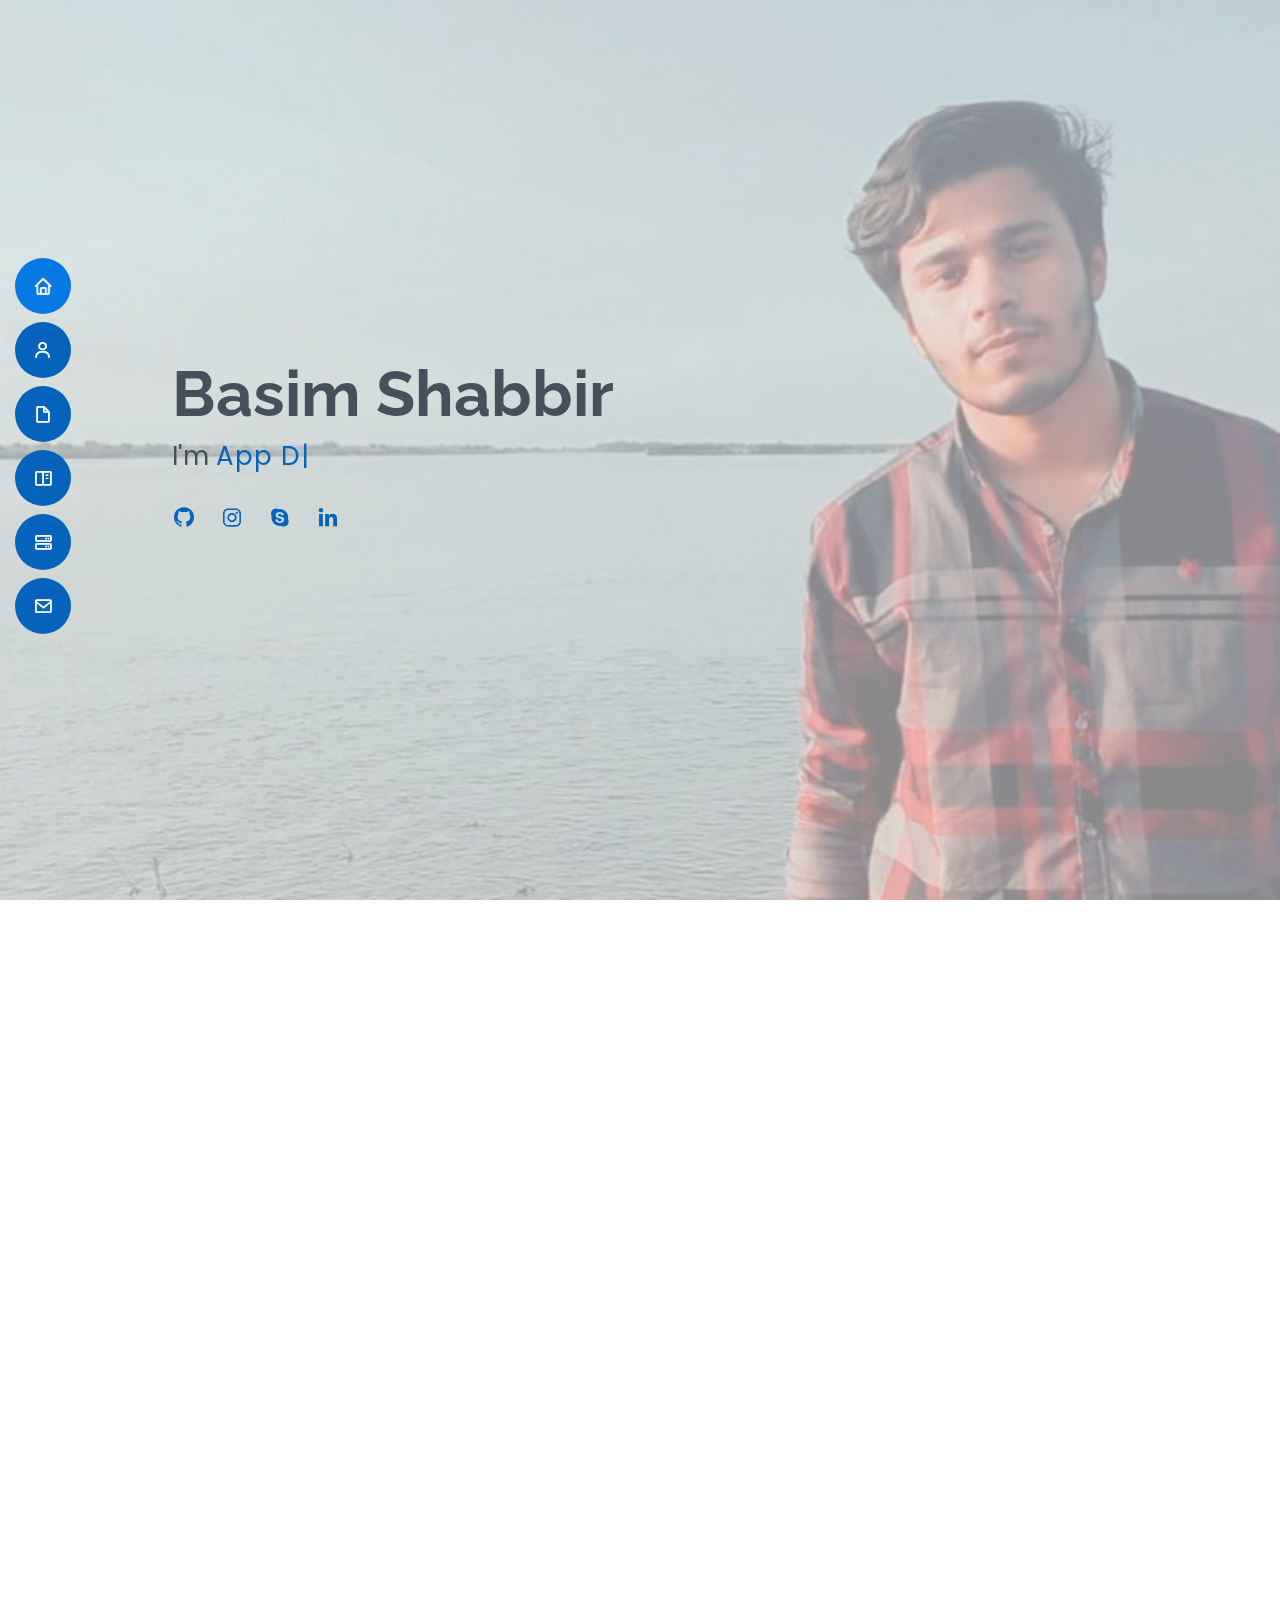
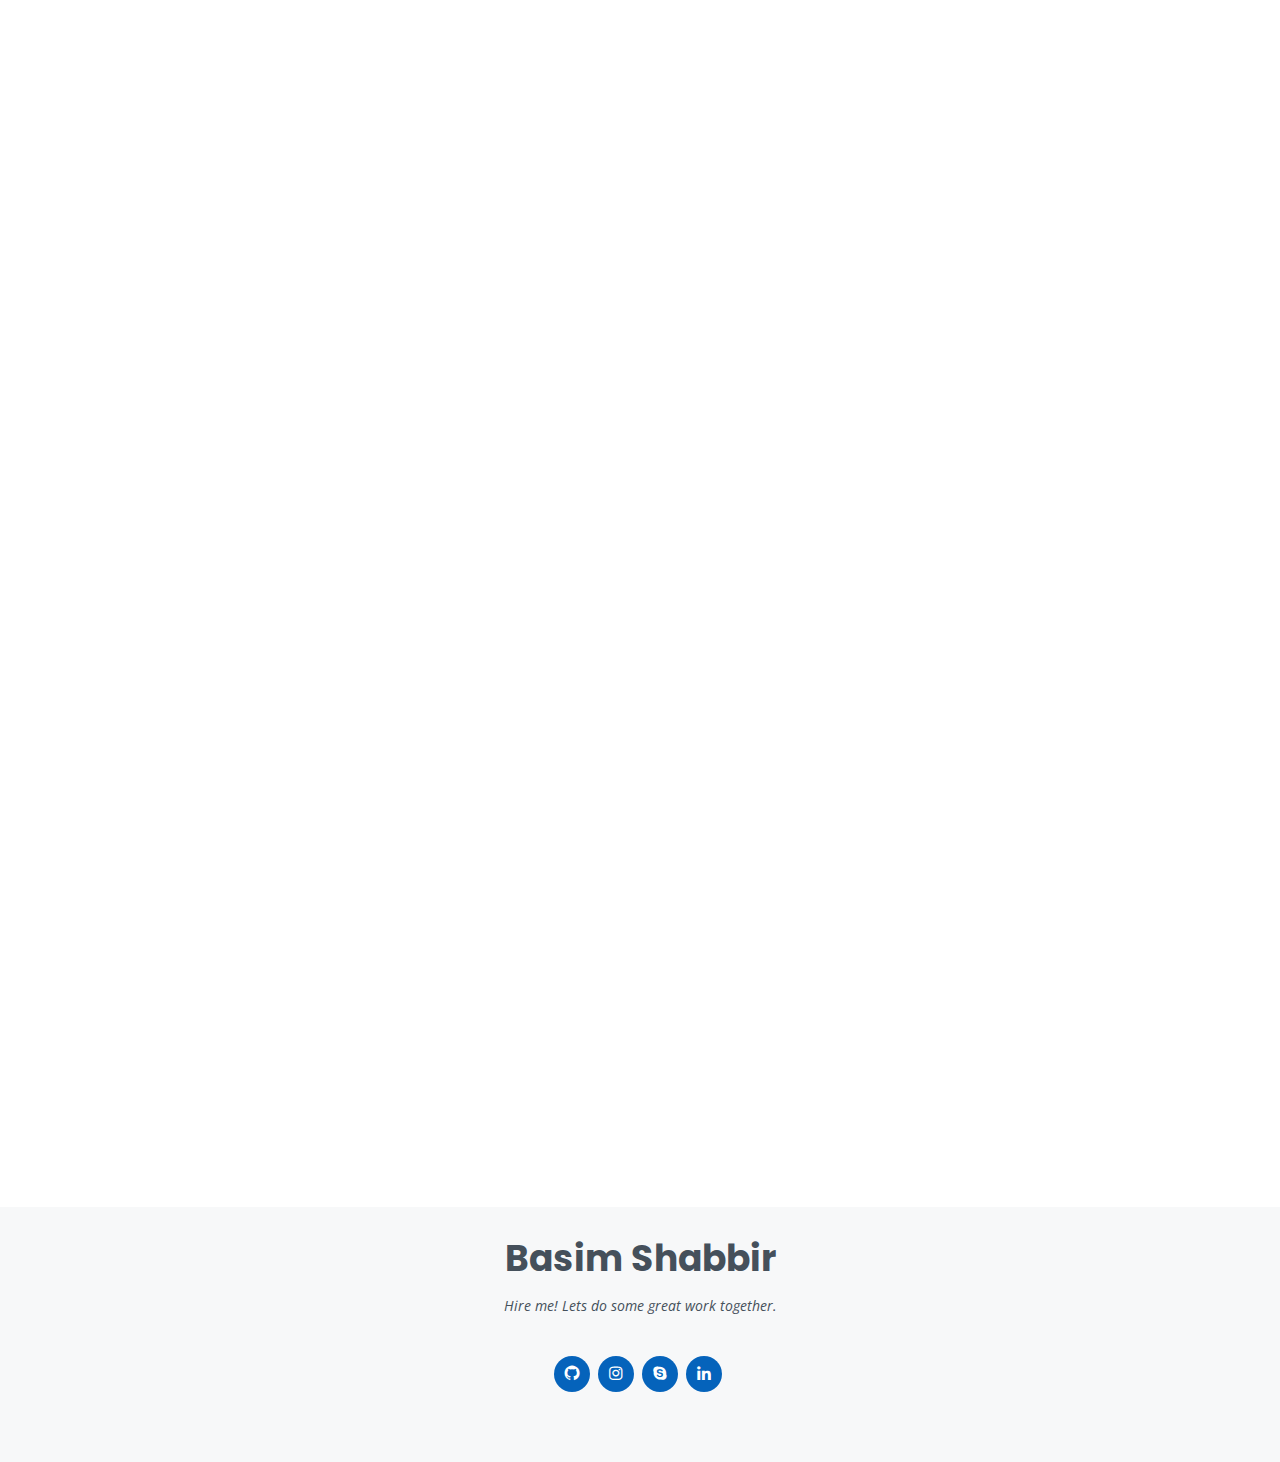
==== commit 92c69590: "update title" ====
--- a/index.html
+++ b/index.html
@@ -4,7 +4,7 @@
     <meta charset="utf-8" />
     <meta content="width=device-width, initial-scale=1.0" name="viewport" />
 
-    <title>MyResume</title>
+    <title>Basim'sResume</title>
     <meta content="" name="description" />
     <meta content="" name="keywords" />
 
